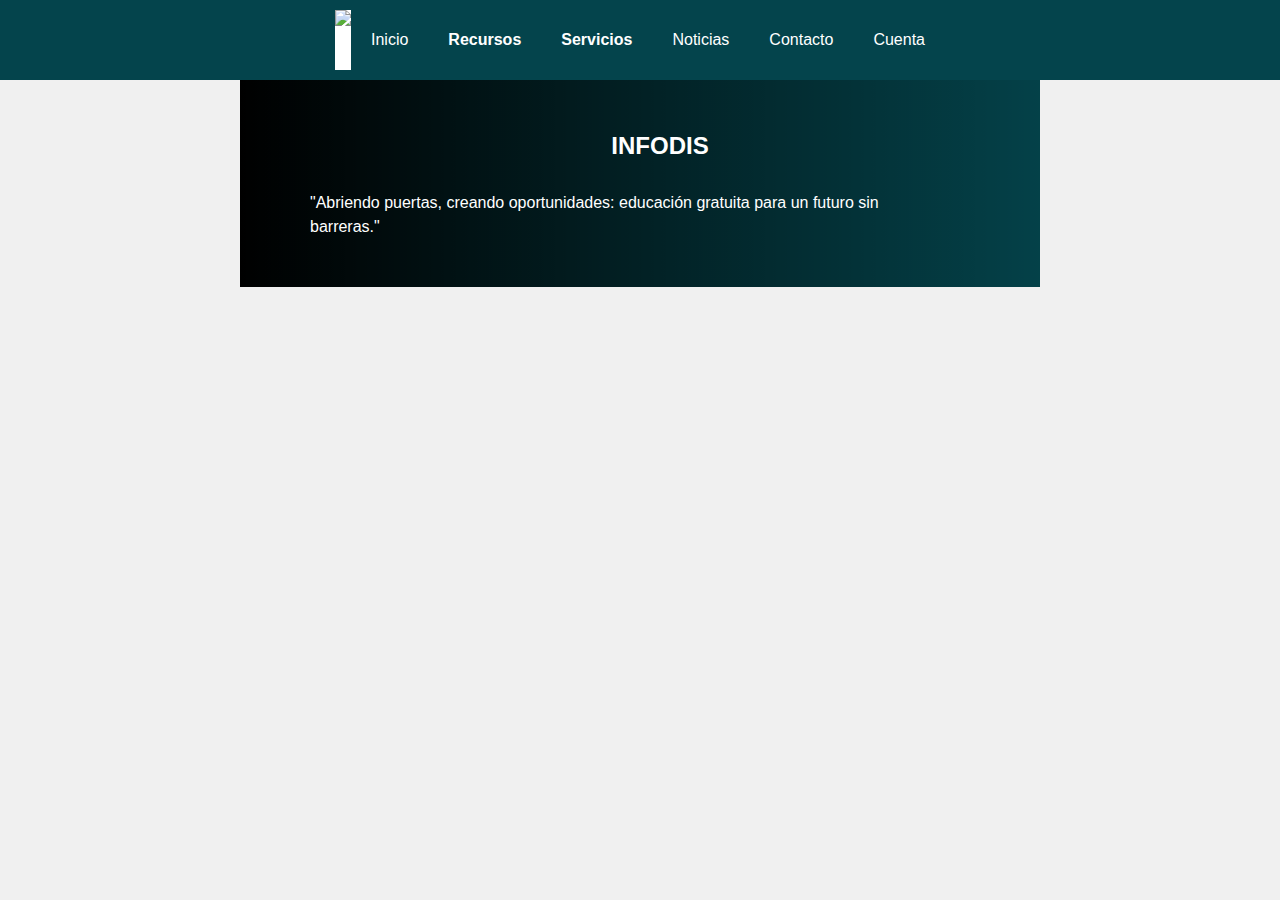
==== index.html @ 64f4ade4 "avance del inicio 1" ====
<!DOCTYPE html>
<html lang="en">
<head>
  <meta charset="UTF-8">
  <meta name="viewport" content="width=device-width, initial-scale=1.0">
  <title>INFODIS</title>
  <link rel="stylesheet" href="assets/css/styles.css">
</head>
<body>
  <header class="navegador">
    <div class="nav-bar">
        <nav>
            <ul>
              <img src="https://infodisperu.com/images/logo.png?dbb595780e34a8126e96a0bd58fa941d" class="logo-infodis">
              <li>Inicio</li>
              <li>
                <a href="#">Recursos</a>
                <ul> 
                  <li><a href="#">Instituciones</a></li>
                  <li><a href="#">Blog</a></li>
                  <li><a href="#">Agenda</a></li>
                </ul>
              </li>
              <li>
                <a href="#">Servicios</a>
                <ul> 
                  <li><a href="#">Espacios adaptados</a></li>
                  <li><a href="#">Capacitaciones</a></li>
                  <li><a href="#">Denuncias y quejas</a></li>
                </ul>
              </li>
              <li>Noticias</li>
              <li>Contacto</li>
              <li>Cuenta</li>
            </ul>
        </nav>
      </div> 
  </header>

  <main>
      <div class="carrusel">
        <div class="slides">
          <div class="slide" id="inicio-infodis">
              <h2>INFODIS</h2>
              <p>"Abriendo puertas, creando oportunidades: educación gratuita para un futuro sin barreras."</p> 
          </div>

          <div class="slide" id="instituciones">
            <h2>Instituciones</h2>
            <p>Descubre una red de instituciones que apoyan a las personas con discapacidad en áreas como salud, educación y más.</p>
          </div>
          <div class="slide" id="servicios">
            <h2>SERVICIOS PCD</h2>
            <p>"Infodis Perú facilita el acceso a servicios, capacitaciones y recursos para personas con discapacidad.
            ¡Explora nuestra plataforma y encuentra información actualizada sobre accesibilidad y oportunidades!"</p>
          </div>
        </div>
      </div>
  </main>
  
</body>
</html>
---- assets/css/styles.css ----
body {
    font-family: Arial, sans-serif;
    margin: 0;
    padding: 0;
    background-color: #f0f0f0;
  }
  
  /*navbar */
  header.navegador {
    background-color: #04444c;
    padding: 10px 0;
    position: sticky;
    top: 0;
    z-index: 100;
  }

  .logo-infodis{
    background-color: white;
    position: relative;
    height: 60px;
    width: auto;
  }
  
  .nav-bar nav ul {
    display: flex;
    justify-content: space-around;
    align-items: center;
    list-style-type: none;
    margin: 0;
    padding: 0;
  }
  
  .nav-bar nav ul li {
    position: relative;
    padding: 10px 20px;
    color: #fff;
  }
  
  .nav-bar nav ul li a {
    color: #fff;
    text-decoration: none;
    font-size: 16px;
  }
  
  .nav-bar nav ul li:hover {
    background-color: #03656a;
  }
  
  .nav-bar nav ul li > a {
    font-weight: bold;
  }
  
  /* Submenú */
  .nav-bar nav ul li ul {
    display: none;
    position: absolute;
    background-color: #03656a;
    list-style-type: none;
    padding: 0;
    margin-top: 5px;
    min-width: 150px;
  }
  
  .nav-bar nav ul li:hover > ul {
    display: block;
  }
  
  .nav-bar nav ul li ul li {
    padding: 10px;
  }
  
  .nav-bar nav ul li ul li a {
    color: #fff;
  }
  
  .nav-bar nav ul li ul li a:hover {
    background-color: #02504b;
  }
  
  /* Estilos del contenedor */
  .nav-bar {
    display: flex;
    justify-content: center;
    align-items: center;
  }
  
  nav ul {
    display: flex;
  }
  
  /*carrusel*/
.carrusel {
    width: 100%;
    max-width: 800px;
    margin: auto;
    overflow: hidden;
    background-color: #f0f0f0;
  }
  
  /* elementos del carrusel*/
  .slides {
    display: flex;
    animation: deslizar 60s infinite;
  }
  
  .slide {
    min-width: 100%;
    padding: 20px;
    text-align: rig;
    background-color: #04444c;
    color: white;
    display: flex;
    flex-direction: column;
    justify-content: center;
    align-items: center;
  }
  
  .slide h2 {
    font-size: 24px;
    margin-bottom: 15px;
  }
  
  .slide p {
    font-size: 16px;
    line-height: 1.5;
    padding-left: 50px;
    padding-right: 150px;
    max-width: 600px;
  }

  /*fondo para cada uno :carrusel*/
    #inicio-infodis {
    background-image: linear-gradient(to right, rgba(0, 0, 0, 1), rgba(0, 0, 0, 0)), 
                      url(https://infodisperu.com/images/slider_1.jpg?a4c3a74c79c4ed5aa3593ad24aa70fb9);
  }
  
  #instituciones {
    background-image: linear-gradient(to right, rgba(0, 0, 0, 1), rgba(0, 0, 0, 0)), 
                      url(https://infodisperu.com/images/banner_1.jpg?8afd129437a5f4d5115a5b5d2777467b);
  }
  
  #servicios {
    background-image: linear-gradient(to right, rgba(0, 0, 0, 1), rgba(0, 0, 0, 0)), 
                      url(https://infodisperu.com/images/banner_3.jpg?f83cfa6bdb6ed37bec64e4f69f314165);
  }
  

  /* Animación para deslizar los contenedores*/
  @keyframes deslizar {
    0% {
      transform: translateX(0);
    }
    33.33% {
      transform: translateX(-100%);
    }
    66.66% {
      transform: translateX(-200%);
    }
    100% {
      transform: translateX(0);
    }
  }
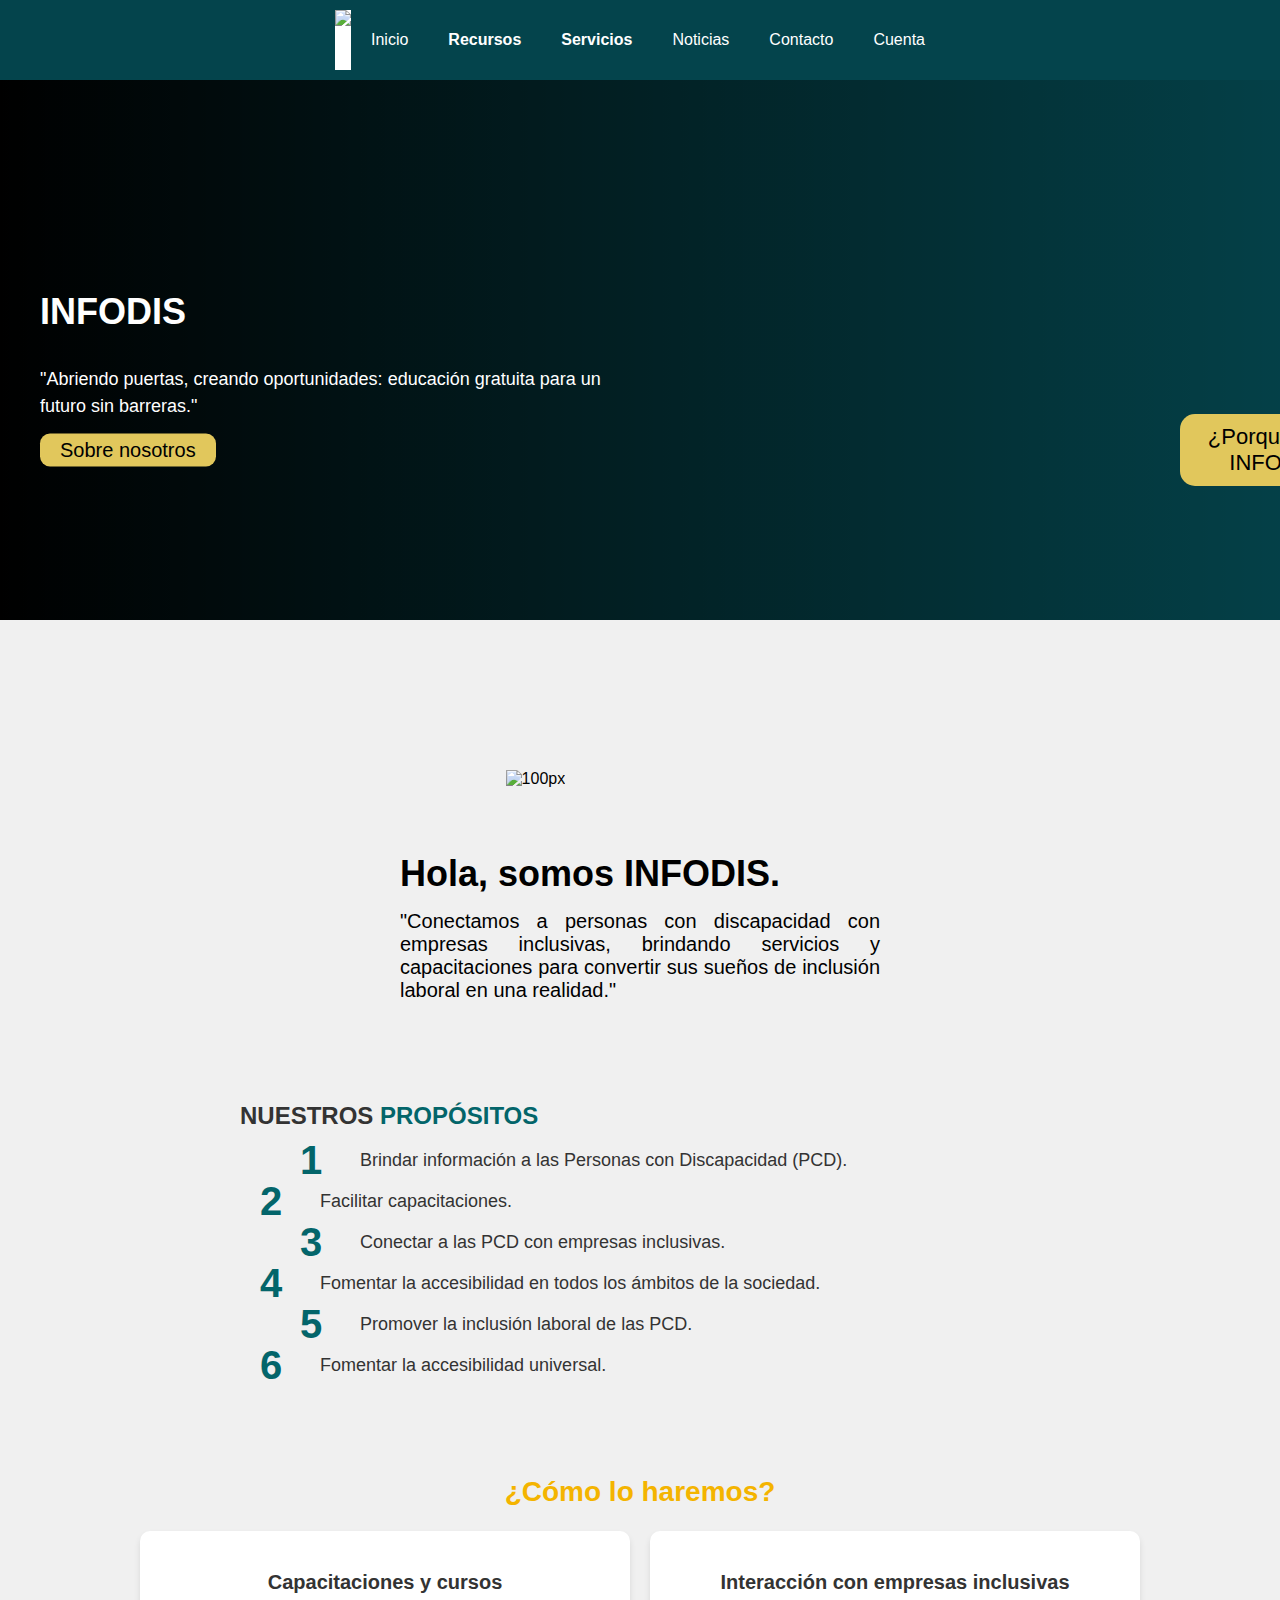
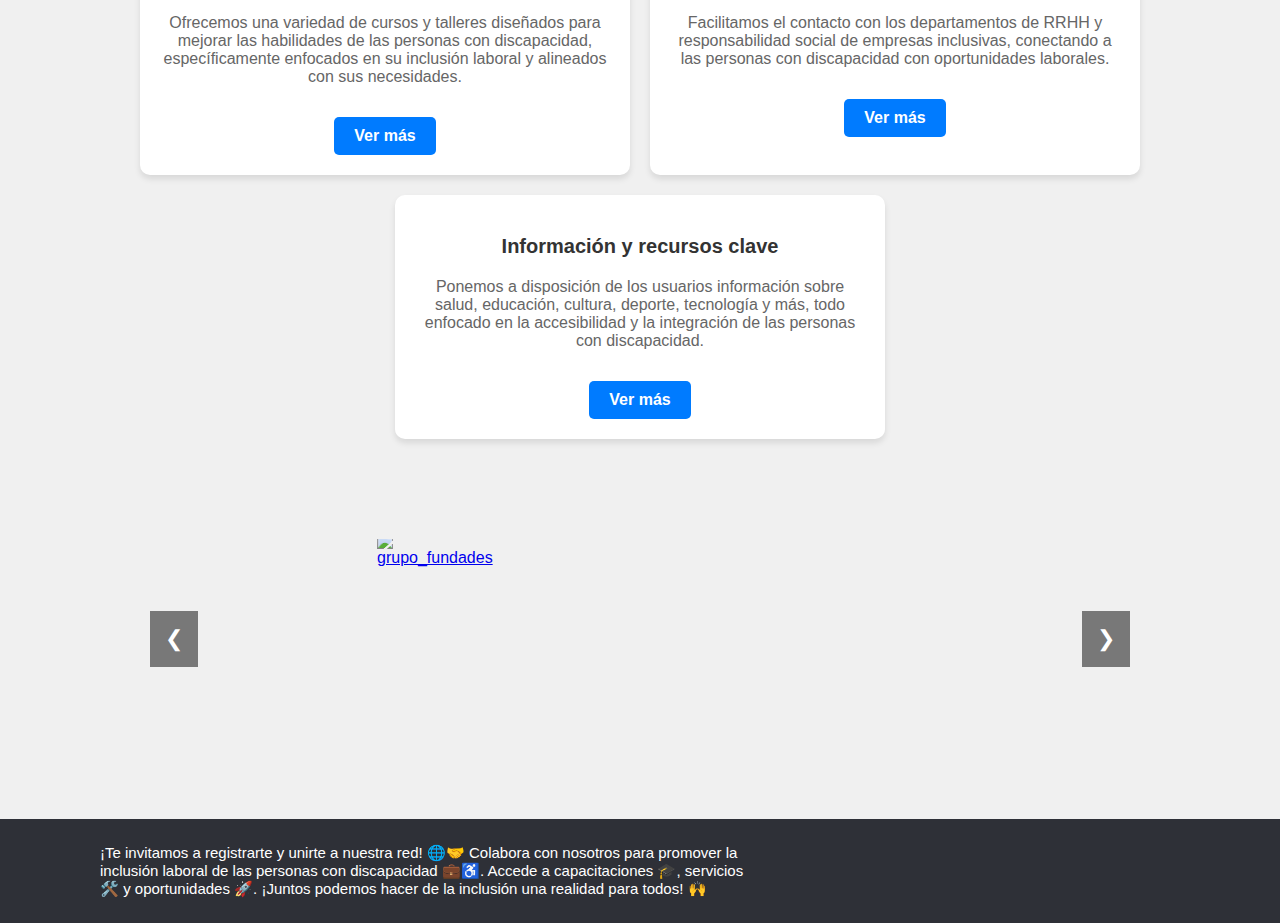
==== commit ed852671: "inicio2" ====
--- a/index.html
+++ b/index.html
@@ -38,25 +38,116 @@
   </header>
 
   <main>
-      <div class="carrusel">
+      <div class="carrusel-banner">
         <div class="slides">
           <div class="slide" id="inicio-infodis">
-              <h2>INFODIS</h2>
+              <h2 class="tittle-banner">INFODIS</h2>
               <p>"Abriendo puertas, creando oportunidades: educación gratuita para un futuro sin barreras."</p> 
+              <button class="btn-carrusel">Sobre nosotros</button>
           </div>
 
           <div class="slide" id="instituciones">
-            <h2>Instituciones</h2>
+            <h2 class="tittle-banner">Instituciones</h2>
             <p>Descubre una red de instituciones que apoyan a las personas con discapacidad en áreas como salud, educación y más.</p>
+            <button class="btn-carrusel">Recursos</button>
           </div>
           <div class="slide" id="servicios">
-            <h2>SERVICIOS PCD</h2>
+            <h2 class="tittle-banner">SERVICIOS PCD</h2>
             <p>"Infodis Perú facilita el acceso a servicios, capacitaciones y recursos para personas con discapacidad.
             ¡Explora nuestra plataforma y encuentra información actualizada sobre accesibilidad y oportunidades!"</p>
+            <button class="btn-carrusel">Servicios</button>
+          </div>
+          <div class="slide" id="servicios">
+            <h2 class="tittle-banner">Noticias</h2>
+            <p>"Encuentra noticias sobre discapacidad e inclusión, y descubre oportunidades laborales en empresas inclusivas. 💼🤝"</p>
+            <button class="btn-carrusel">Noticias</button>
           </div>
         </div>
       </div>
+
+      <div>
+        <img src="https://infodisperu.com/images/logo.png?dbb595780e34a8126e96a0bd58fa941d" alt="100px" class="logo-infodis-bvd">
+        <h2 class="tittle-bvd"><strong>Hola, somos INFODIS.</strong></h2>
+        <p class="txt-bvd"> "Conectamos a personas con discapacidad con empresas inclusivas, brindando servicios y capacitaciones para convertir sus sueños de inclusión laboral en una realidad."</p>
+      </div>
+
+      <div class="container-obj">
+        <h2><strong>NUESTROS</strong> <span style="color:#03656a; font-weight:bold;">PROPÓSITOS</span></h2>
+        <div class="objective">
+            <div class="number">1</div>
+            <div class="text">Brindar información a las Personas con Discapacidad (PCD).</div>
+        </div>
+        <div class="objective">
+            <div class="number">2</div>
+            <div class="text">Facilitar capacitaciones.</div>
+        </div>
+        <div class="objective">
+            <div class="number">3</div>
+            <div class="text">Conectar a las PCD con empresas inclusivas.</div>
+        </div>
+        <div class="objective">
+            <div class="number">4</div>
+            <div class="text">Fomentar la accesibilidad en todos los ámbitos de la sociedad.</div>
+        </div>
+        <div class="objective">
+            <div class="number">5</div>
+            <div class="text">Promover la inclusión laboral de las PCD.</div>
+        </div>
+        <div class="objective">
+            <div class="number">6</div>
+            <div class="text">Fomentar la accesibilidad universal.</div>
+        </div>
+    </div>
+
+    <div class="container-clh">
+      <h2>¿Cómo lo haremos?</h2>
+      <div class="grid">
+          <div class="card">
+              <h3>Capacitaciones y cursos</h3>
+              <p>Ofrecemos una variedad de cursos y talleres diseñados para mejorar las habilidades de las personas con discapacidad, específicamente enfocados en su inclusión laboral y alineados con sus necesidades.</p>
+              <a href="#" class="btn">Ver más</a>
+          </div>
+          <div class="card">
+              <h3>Interacción con empresas inclusivas</h3>
+              <p>Facilitamos el contacto con los departamentos de RRHH y responsabilidad social de empresas inclusivas, conectando a las personas con discapacidad con oportunidades laborales.</p>
+              <a href="#" class="btn">Ver más</a>
+          </div>
+          <div class="card">
+              <h3>Información y recursos clave</h3>
+              <p>Ponemos a disposición de los usuarios información sobre salud, educación, cultura, deporte, tecnología y más, todo enfocado en la accesibilidad y la integración de las personas con discapacidad.</p>
+              <a href="#" class="btn">Ver más</a>
+          </div>
+      </div>
+  </div> 
+
+  <div class="carrusel-container">
+    <div class="carrusel-colab">
+      <a href="https://fundades.org/"><img src="https://fundades.org/wp-content/uploads/2020/09/logo-Fundades-web-2020.png" alt="grupo_fundades"></a>
+      <a href=""><img src="assets/recursos/image-removebg-preview.png" alt="OMAPED"></a>
+    </div>
+    
+    <button class="prev" onclick="moveSlide(-1)">&#10094;</button>
+    <button class="next" onclick="moveSlide(1)">&#10095;</button>
+  
+    <div class="dots-container">
+      <span class="dot active" onclick="currentSlide(0)"></span>
+      <span class="dot" onclick="currentSlide(1)"></span>
+    </div>
+  </div>
+  
   </main>
   
+  <footer>
+    <div class="invt-f">    
+      <p class="txt-f">¡Te invitamos a registrarte y unirte a nuestra red! 🌐🤝 Colabora con nosotros para promover la inclusión laboral de las personas con discapacidad 💼♿️. Accede a capacitaciones 🎓, servicios 🛠️ y oportunidades 🚀. ¡Juntos podemos hacer de la inclusión una realidad para todos! 🙌</p>
+
+    <div class="btn-footer">
+      <button class="btn-f"><a href="#">Registrarme</a></button>
+      <button class="btn-f"><a href="#">¿Porque elegir INFODIS?</a></button>
+    </div>
+  </div>
+
+  </footer>
+  <script src="assets/js/script.js"></script>
 </body>
 </html>--- a/assets/css/styles.css
+++ b/assets/css/styles.css
@@ -1,163 +1,394 @@
 body {
-    font-family: Arial, sans-serif;
-    margin: 0;
-    padding: 0;
-    background-color: #f0f0f0;
+  font-family: Arial, sans-serif;
+  margin: 0;
+  padding: 0;
+  background-color: #f0f0f0;
+}
+
+/*navbar */
+header.navegador {
+  background-color: #04444c;
+  padding: 10px 0;
+  position: sticky;
+  top: 0;
+  z-index: 100;
+}
+
+.logo-infodis{
+  background-color: white;
+  position: relative;
+  height: 60px;
+  width: auto;
+}
+
+.nav-bar nav ul {
+  display: flex;
+  justify-content: space-around;
+  align-items: center;
+  list-style-type: none;
+  margin: 0;
+  padding: 0;
+}
+
+.nav-bar nav ul li {
+  position: relative;
+  padding: 10px 20px;
+  color: #fff;
+}
+
+.nav-bar nav ul li a {
+  color: #fff;
+  text-decoration: none;
+  font-size: 16px;
+}
+
+.nav-bar nav ul li:hover {
+  background-color: #03656a;
+}
+
+.nav-bar nav ul li > a {
+  font-weight: bold;
+}
+
+/* Submenú */
+.nav-bar nav ul li ul {
+  display: none;
+  position: absolute;
+  background-color: #03656a;
+  list-style-type: none;
+  padding: 0;
+  margin-top: 5px;
+  min-width: 150px;
+}
+
+.nav-bar nav ul li:hover > ul {
+  display: block;
+}
+
+.nav-bar nav ul li ul li {
+  padding: 10px;
+}
+
+.nav-bar nav ul li ul li a {
+  color: #fff;
+}
+
+.nav-bar nav ul li ul li a:hover {
+  background-color: #02504b;
+}
+
+/* Estilos del contenedor */
+.nav-bar {
+  display: flex;
+  justify-content: center;
+  align-items: center;
+}
+
+nav ul {
+  display: flex;
+}
+
+/*carrusel*/
+.carrusel {
+  width: 100%;
+  height: 500px;
+  overflow: hidden;
+  background-color: #f0f0f0;
+}
+
+/* carrusel */
+.slides {
+  display: flex;
+  animation: deslizar 60s infinite;
+}
+
+.slide {
+  min-width: 100%;
+  height: 500px; 
+  padding: 20px;
+  text-align: left; 
+  background-color: #04444c;
+  color: white;
+  display: flex;
+  flex-direction: column;
+  justify-content: center;
+  align-items: flex-start; 
+  background-size: cover; 
+  background-position: center; 
+  padding-left: 40px; 
+  padding-right: 40px; 
+}
+
+/* Títulos y párrafos */
+.slide h2 {
+  font-size: 36px;
+  margin-bottom: 15px;
+}
+
+.slide p {
+  font-size: 18px; 
+  line-height: 1.5;
+  max-width: 600px; 
+}
+
+.tittle-banner{
+  color: white;
+}
+/* Fondo para cada uno :carrusel */
+#inicio-infodis {
+  background-image: linear-gradient(to right, rgba(0, 0, 0, 1), rgba(0, 0, 0, 0)), 
+                    url(https://infodisperu.com/images/slider_1.jpg?a4c3a74c79c4ed5aa3593ad24aa70fb9);
+}
+
+#instituciones {
+  background-image: linear-gradient(to right, rgba(0, 0, 0, 1), rgba(0, 0, 0, 0)), 
+                    url(https://infodisperu.com/images/banner_1.jpg?8afd129437a5f4d5115a5b5d2777467b);
+}
+
+#servicios {
+  background-image: linear-gradient(to right, rgba(0, 0, 0, 1), rgba(0, 0, 0, 0)), 
+                    url(https://infodisperu.com/images/banner_3.jpg?f83cfa6bdb6ed37bec64e4f69f314165);
+}
+
+/* Animación*/
+@keyframes deslizar {
+  0% {
+      transform: translateX(0);
   }
-  
-  /*navbar */
-  header.navegador {
-    background-color: #04444c;
-    padding: 10px 0;
-    position: sticky;
-    top: 0;
-    z-index: 100;
+  33.33% {
+      transform: translateX(-100%);
   }
-
-  .logo-infodis{
-    background-color: white;
-    position: relative;
-    height: 60px;
-    width: auto;
+  66.66% {
+      transform: translateX(-200%);
   }
-  
-  .nav-bar nav ul {
-    display: flex;
-    justify-content: space-around;
-    align-items: center;
-    list-style-type: none;
-    margin: 0;
-    padding: 0;
+  100% {
+      transform: translateX(0);
   }
-  
-  .nav-bar nav ul li {
-    position: relative;
-    padding: 10px 20px;
-    color: #fff;
-  }
-  
-  .nav-bar nav ul li a {
-    color: #fff;
-    text-decoration: none;
-    font-size: 16px;
-  }
-  
-  .nav-bar nav ul li:hover {
-    background-color: #03656a;
-  }
-  
-  .nav-bar nav ul li > a {
-    font-weight: bold;
-  }
-  
-  /* Submenú */
-  .nav-bar nav ul li ul {
-    display: none;
-    position: absolute;
-    background-color: #03656a;
-    list-style-type: none;
-    padding: 0;
-    margin-top: 5px;
-    min-width: 150px;
-  }
-  
-  .nav-bar nav ul li:hover > ul {
-    display: block;
-  }
-  
-  .nav-bar nav ul li ul li {
-    padding: 10px;
-  }
-  
-  .nav-bar nav ul li ul li a {
-    color: #fff;
-  }
-  
-  .nav-bar nav ul li ul li a:hover {
-    background-color: #02504b;
-  }
-  
-  /* Estilos del contenedor */
-  .nav-bar {
-    display: flex;
-    justify-content: center;
-    align-items: center;
-  }
-  
-  nav ul {
-    display: flex;
-  }
-  
-  /*carrusel*/
-.carrusel {
-    width: 100%;
-    max-width: 800px;
-    margin: auto;
-    overflow: hidden;
-    background-color: #f0f0f0;
-  }
-  
-  /* elementos del carrusel*/
-  .slides {
-    display: flex;
-    animation: deslizar 60s infinite;
-  }
-  
-  .slide {
-    min-width: 100%;
-    padding: 20px;
-    text-align: rig;
-    background-color: #04444c;
-    color: white;
-    display: flex;
-    flex-direction: column;
-    justify-content: center;
-    align-items: center;
-  }
-  
-  .slide h2 {
-    font-size: 24px;
-    margin-bottom: 15px;
-  }
-  
-  .slide p {
-    font-size: 16px;
-    line-height: 1.5;
-    padding-left: 50px;
-    padding-right: 150px;
-    max-width: 600px;
-  }
-
-  /*fondo para cada uno :carrusel*/
-    #inicio-infodis {
-    background-image: linear-gradient(to right, rgba(0, 0, 0, 1), rgba(0, 0, 0, 0)), 
-                      url(https://infodisperu.com/images/slider_1.jpg?a4c3a74c79c4ed5aa3593ad24aa70fb9);
-  }
-  
-  #instituciones {
-    background-image: linear-gradient(to right, rgba(0, 0, 0, 1), rgba(0, 0, 0, 0)), 
-                      url(https://infodisperu.com/images/banner_1.jpg?8afd129437a5f4d5115a5b5d2777467b);
-  }
-  
-  #servicios {
-    background-image: linear-gradient(to right, rgba(0, 0, 0, 1), rgba(0, 0, 0, 0)), 
-                      url(https://infodisperu.com/images/banner_3.jpg?f83cfa6bdb6ed37bec64e4f69f314165);
-  }
-  
-
-  /* Animación para deslizar los contenedores*/
-  @keyframes deslizar {
-    0% {
-      transform: translateX(0);
-    }
-    33.33% {
-      transform: translateX(-100%);
-    }
-    66.66% {
-      transform: translateX(-200%);
-    }
-    100% {
-      transform: translateX(0);
-    }
-  }
-  +}
+
+
+/*botones*/
+.btn-carrusel{
+  color: black;
+  background-color: #e1c75c;
+  border-color: #e1c75c;
+  border-radius: 10px;
+  padding: 5px 20px;
+  font-size: 20px;
+}
+
+/*bienvenida*/
+.logo-infodis-bvd{
+  margin-top: 150px;
+  margin-bottom: 50px;
+  margin-left: 39.5%;
+  height: 55px;
+}
+
+.tittle-bvd{
+  font-size: 36px;
+  margin: 15px 400px;
+  text-align: justify;
+  color: black;
+}
+.txt-bvd{
+  font-size: 20px;
+  margin: 15px 400px;
+  text-align: center;
+  text-align: justify;
+}
+
+/*objetivos*/
+.container-obj h2 {
+  color: #333;
+  font-size: 24px;
+}
+.container-obj {
+  max-width: 800px;
+  margin: auto;
+  margin-top: 100px;
+}
+.objective {
+  display: flex;
+  align-items: center;
+  margin-bottom: 20px;
+  position: relative;
+}
+.number {
+  font-size: 40px;
+  font-weight: bold;
+  color: #03656a;
+  position: absolute;
+  left: 0;
+}
+.text {
+  font-size: 18px;
+  color: #333;
+  margin-left: 60px;
+}
+.objective:nth-child(odd) {
+  margin-left: 20px;
+}
+.objective:nth-child(even) {
+  margin-left: 60px;
+}
+
+/*¿como lo haremos?*/
+h2 {
+  color: #f4b400;
+  font-size: 28px;
+  font-weight: bold;
+}
+.container-clh {
+  max-width: 1000px;
+  margin: auto;
+  margin-top: 100px;
+  text-align: center;
+}
+.grid {
+  display: flex;
+  justify-content: center;
+  gap: 20px;
+  flex-wrap: wrap;
+  margin-top: 20px;
+}
+.card {
+  background-color: white;
+  padding: 20px;
+  border-radius: 10px;
+  box-shadow: 0 4px 6px rgba(0, 0, 0, 0.1);
+  width: 45%;
+  min-width: 300px;
+  text-align: center;
+}
+.card h3 {
+  font-size: 20px;
+  font-weight: bold;
+  color: #333;
+}
+.card p {
+  font-size: 16px;
+  color: #666;
+}
+.btn {
+  display: inline-block;
+  margin-top: 15px;
+  padding: 10px 20px;
+  background-color: #007bff;
+  color: white;
+  text-decoration: none;
+  border-radius: 5px;
+  font-size: 16px;
+  font-weight: bold;
+}
+
+/*colaboradores*/
+.carrusel-container {
+  position: relative;
+  width: 1000px;
+  height: 200px;
+  margin: auto;
+  overflow: hidden;
+  display: flex;
+  align-items: center;
+  justify-content: center;
+  margin-top: 100px;
+}
+
+.carrusel-colab {
+  display: flex;
+  transition: transform 0.5s ease-in-out;
+  width: 200%;
+  padding: 10px;
+}
+
+.slide-colab {
+  display: flex;
+  justify-content: center;
+  align-items: center;
+  width: 100%;
+  flex: 0 0 100%;
+}
+
+.carrusel-colab img {
+  width: 500px; 
+  height: auto;
+  padding: 80px 750px;
+  margin-top: 50px;
+}
+
+button {
+  position: absolute;
+  top: 50%;
+  transform: translateY(-50%);
+  background-color: rgba(0, 0, 0, 0.5);
+  color: white;
+  border: none;
+  cursor: pointer;
+  padding: 15px;
+  font-size: 22px;
+}
+
+.prev { left: 10px; }
+.next { right: 10px; }
+
+.dots-container {
+  text-align: center;
+  margin-top: 15px;
+}
+
+.dot {
+  height: 14px;
+  width: 14px;
+  margin: 0 6px;
+  background-color: #bbb;
+  border-radius: 50%;
+  display: inline-block;
+  cursor: pointer;
+}
+
+.dot.active {
+  background-color: #717171;
+}
+
+
+/*footer*/
+.invt-f {
+  background-color: #2e3037;
+  color: white;
+  padding: 25px 100px;
+  font-size: 15px;
+  text-align: left;
+  margin-top: 80px;
+  display: flex;
+  justify-content: space-between;
+  align-items: center;
+}
+
+.txt-f {
+  margin: 0;
+  max-width: 60%;
+}
+
+.btn-footer {
+  display: flex;
+  gap: 10px;
+  margin-top: auto;
+}
+
+.btn-footer button {
+  width: 200px; 
+}
+
+.btn-footer button a {
+  text-decoration: none;
+  color: black;
+}
+
+.btn-f {
+  background-color: #e1c75c;
+  border-radius: 15px;
+  padding: 10px;
+  width: 100%;
+  text-align: center;
+}
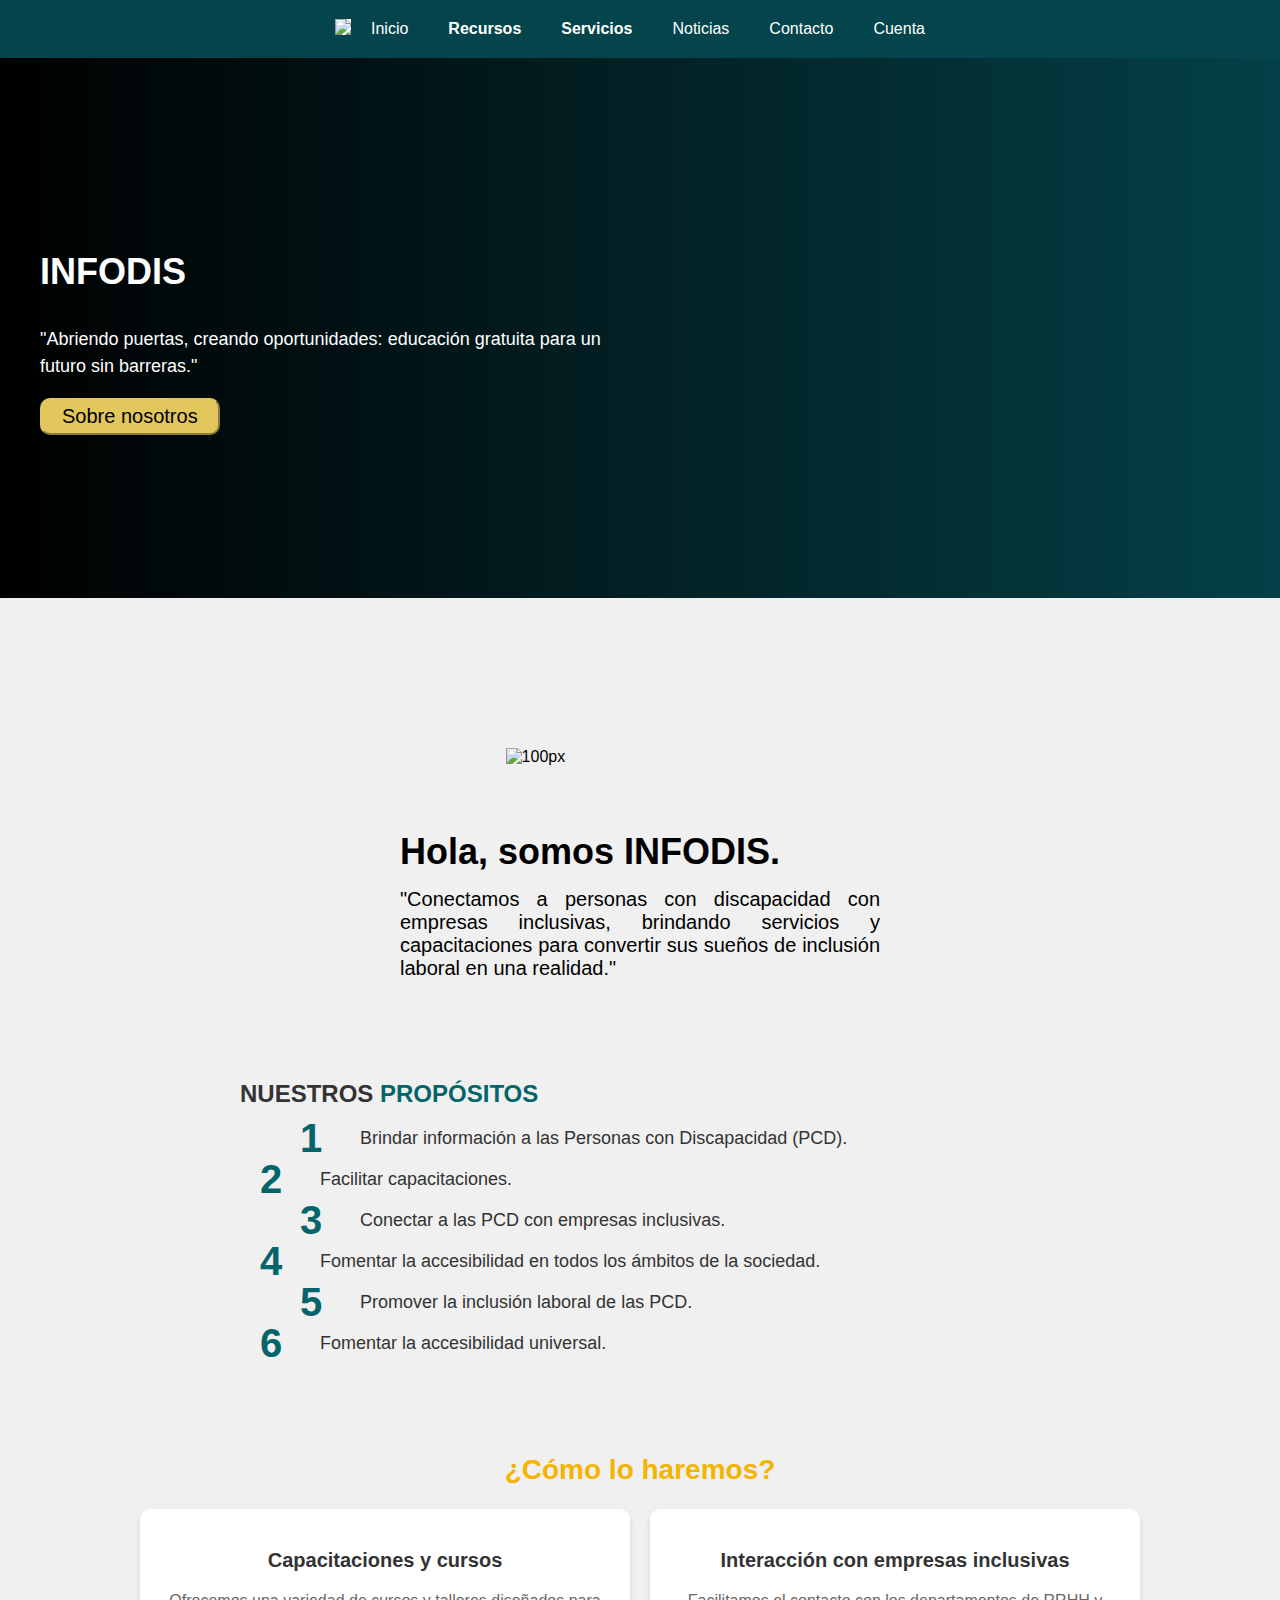
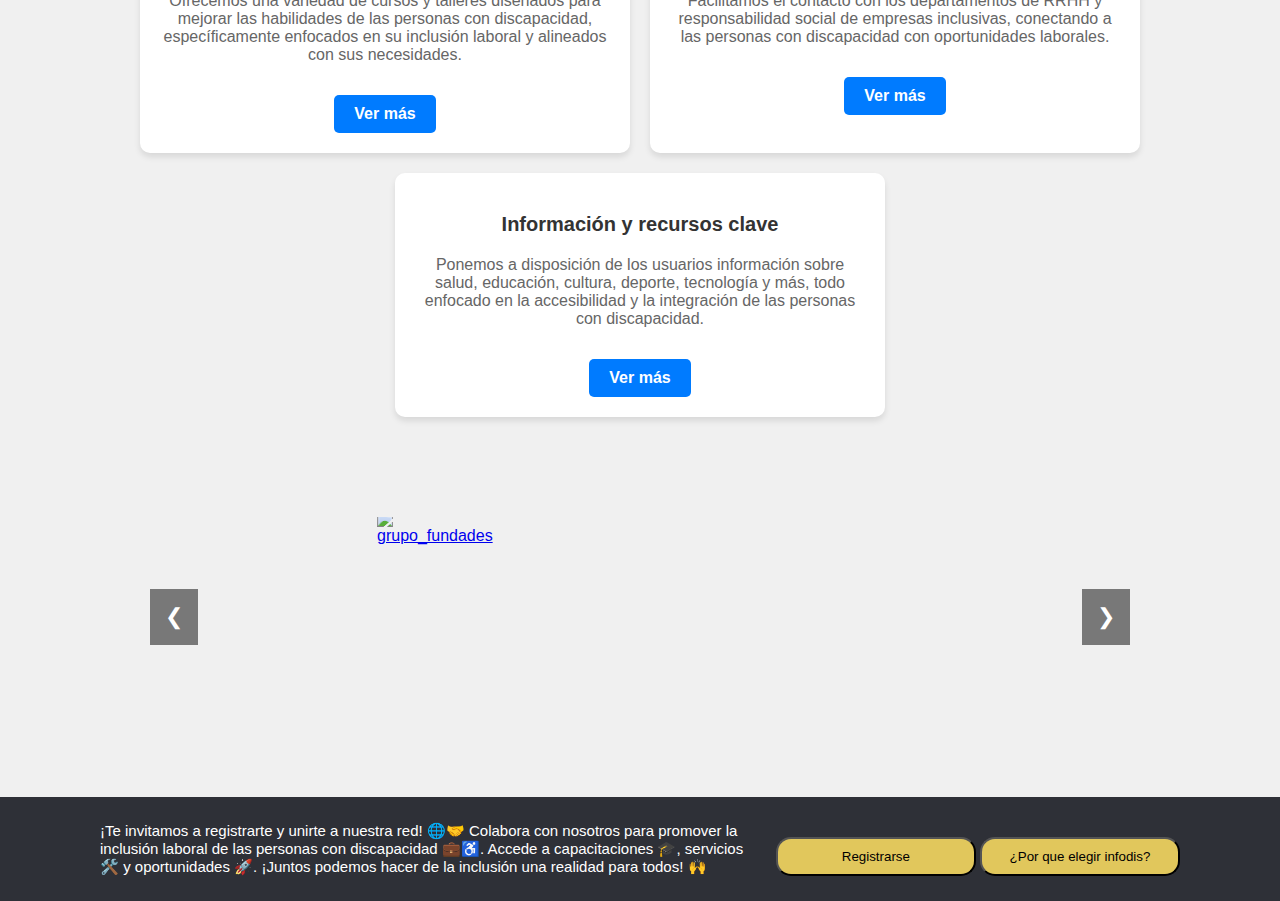
==== commit e920bf1b: "agregando OMAPED e info de register" ====
--- a/index.html
+++ b/index.html
@@ -11,7 +11,7 @@
     <div class="nav-bar">
         <nav>
             <ul>
-              <img src="https://infodisperu.com/images/logo.png?dbb595780e34a8126e96a0bd58fa941d" class="logo-infodis">
+              <a href="index.html"><img src="https://infodisperu.com/images/logo.png?dbb595780e34a8126e96a0bd58fa941d" class="logo-infodis"></a>
               <li>Inicio</li>
               <li>
                 <a href="#">Recursos</a>
@@ -118,16 +118,16 @@
               <a href="#" class="btn">Ver más</a>
           </div>
       </div>
-  </div> 
+    </div> 
 
   <div class="carrusel-container">
     <div class="carrusel-colab">
       <a href="https://fundades.org/"><img src="https://fundades.org/wp-content/uploads/2020/09/logo-Fundades-web-2020.png" alt="grupo_fundades"></a>
-      <a href=""><img src="assets/recursos/image-removebg-preview.png" alt="OMAPED"></a>
+      <a href="assets/OMAPED.html"><img src="assets/recursos/image-removebg-preview.png" alt="OMAPED"></a>
     </div>
     
-    <button class="prev" onclick="moveSlide(-1)">&#10094;</button>
-    <button class="next" onclick="moveSlide(1)">&#10095;</button>
+    <button id="btn-car" class="prev" onclick="moveSlide(-1)">&#10094;</button>
+    <button id="btn-car" class="next" onclick="moveSlide(1)">&#10095;</button>
   
     <div class="dots-container">
       <span class="dot active" onclick="currentSlide(0)"></span>
@@ -140,13 +140,11 @@
   <footer>
     <div class="invt-f">    
       <p class="txt-f">¡Te invitamos a registrarte y unirte a nuestra red! 🌐🤝 Colabora con nosotros para promover la inclusión laboral de las personas con discapacidad 💼♿️. Accede a capacitaciones 🎓, servicios 🛠️ y oportunidades 🚀. ¡Juntos podemos hacer de la inclusión una realidad para todos! 🙌</p>
-
-    <div class="btn-footer">
-      <button class="btn-f"><a href="#">Registrarme</a></button>
-      <button class="btn-f"><a href="#">¿Porque elegir INFODIS?</a></button>
-    </div>
+      <div class="btn-footer">
+        <a href=""><button class="btn-f">Registrarse</button></a>
+        <a href="assets/convencer.html"><button class="btn-f">¿Por que elegir infodis?</button></a>
+      </div>
   </div>
-
   </footer>
   <script src="assets/js/script.js"></script>
 </body>
--- a/assets/css/styles.css
+++ b/assets/css/styles.css
@@ -96,7 +96,6 @@
   background-color: #f0f0f0;
 }
 
-/* carrusel */
 .slides {
   display: flex;
   animation: deslizar 60s infinite;
@@ -317,7 +316,7 @@
   margin-top: 50px;
 }
 
-button {
+#btn-car {
   position: absolute;
   top: 50%;
   transform: translateY(-50%);
@@ -371,7 +370,7 @@
 }
 
 .btn-footer {
-  display: flex;
+  display: inline-block;
   gap: 10px;
   margin-top: auto;
 }
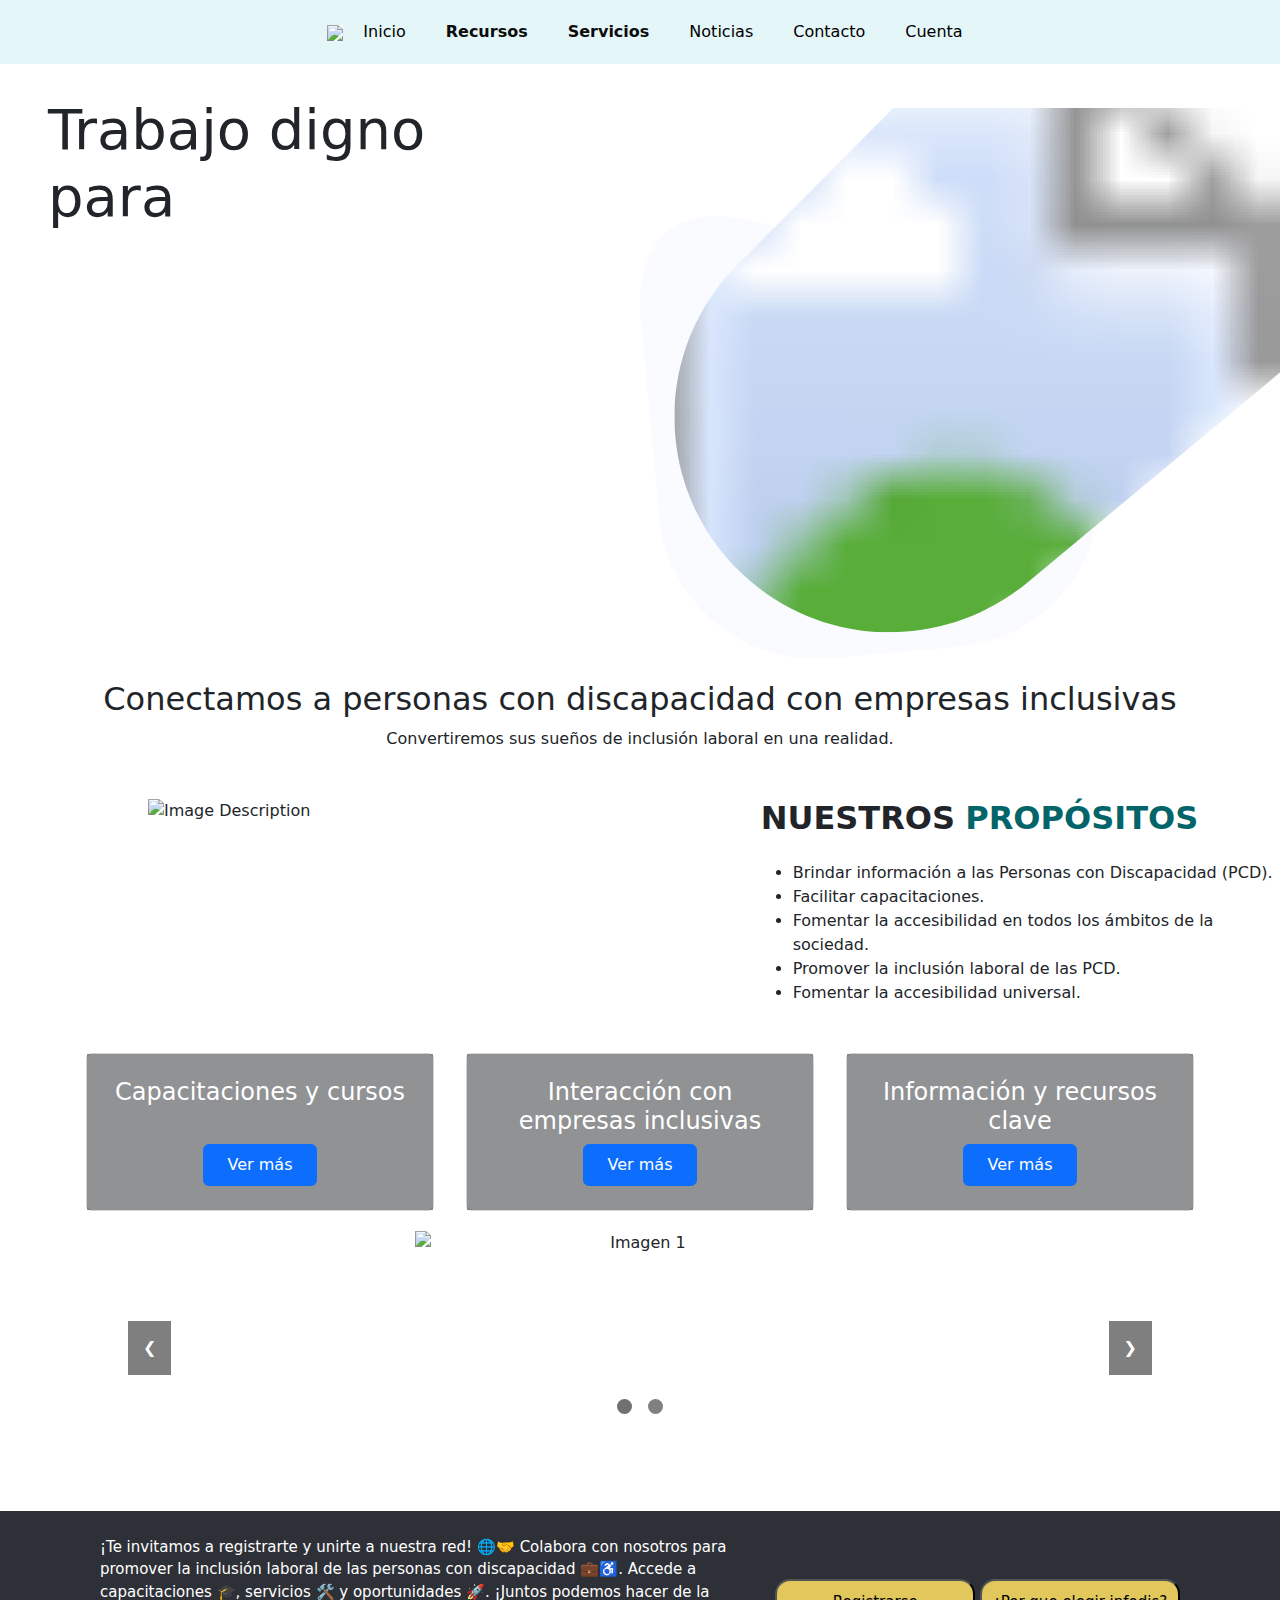
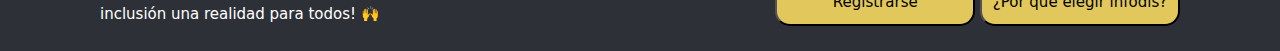
==== commit 747d5d3b: "inicio 3" ====
--- a/index.html
+++ b/index.html
@@ -5,6 +5,7 @@
   <meta name="viewport" content="width=device-width, initial-scale=1.0">
   <title>INFODIS</title>
   <link rel="stylesheet" href="assets/css/styles.css">
+  <link href="https://cdn.jsdelivr.net/npm/bootstrap@5.3.3/dist/css/bootstrap.min.css" rel="stylesheet" integrity="sha384-QWTKZyjpPEjISv5WaRU9OFeRpok6YctnYmDr5pNlyT2bRjXh0JMhjY6hW+ALEwIH" crossorigin="anonymous">
 </head>
 <body>
   <header class="navegador">
@@ -38,100 +39,162 @@
   </header>
 
   <main>
-      <div class="carrusel-banner">
-        <div class="slides">
-          <div class="slide" id="inicio-infodis">
-              <h2 class="tittle-banner">INFODIS</h2>
-              <p>"Abriendo puertas, creando oportunidades: educación gratuita para un futuro sin barreras."</p> 
-              <button class="btn-carrusel">Sobre nosotros</button>
-          </div>
-
-          <div class="slide" id="instituciones">
-            <h2 class="tittle-banner">Instituciones</h2>
-            <p>Descubre una red de instituciones que apoyan a las personas con discapacidad en áreas como salud, educación y más.</p>
-            <button class="btn-carrusel">Recursos</button>
-          </div>
-          <div class="slide" id="servicios">
-            <h2 class="tittle-banner">SERVICIOS PCD</h2>
-            <p>"Infodis Perú facilita el acceso a servicios, capacitaciones y recursos para personas con discapacidad.
-            ¡Explora nuestra plataforma y encuentra información actualizada sobre accesibilidad y oportunidades!"</p>
-            <button class="btn-carrusel">Servicios</button>
-          </div>
-          <div class="slide" id="servicios">
-            <h2 class="tittle-banner">Noticias</h2>
-            <p>"Encuentra noticias sobre discapacidad e inclusión, y descubre oportunidades laborales en empresas inclusivas. 💼🤝"</p>
-            <button class="btn-carrusel">Noticias</button>
-          </div>
-        </div>
-      </div>
-
-      <div>
-        <img src="https://infodisperu.com/images/logo.png?dbb595780e34a8126e96a0bd58fa941d" alt="100px" class="logo-infodis-bvd">
-        <h2 class="tittle-bvd"><strong>Hola, somos INFODIS.</strong></h2>
-        <p class="txt-bvd"> "Conectamos a personas con discapacidad con empresas inclusivas, brindando servicios y capacitaciones para convertir sus sueños de inclusión laboral en una realidad."</p>
-      </div>
-
-      <div class="container-obj">
-        <h2><strong>NUESTROS</strong> <span style="color:#03656a; font-weight:bold;">PROPÓSITOS</span></h2>
-        <div class="objective">
-            <div class="number">1</div>
-            <div class="text">Brindar información a las Personas con Discapacidad (PCD).</div>
-        </div>
-        <div class="objective">
-            <div class="number">2</div>
-            <div class="text">Facilitar capacitaciones.</div>
-        </div>
-        <div class="objective">
-            <div class="number">3</div>
-            <div class="text">Conectar a las PCD con empresas inclusivas.</div>
-        </div>
-        <div class="objective">
-            <div class="number">4</div>
-            <div class="text">Fomentar la accesibilidad en todos los ámbitos de la sociedad.</div>
-        </div>
-        <div class="objective">
-            <div class="number">5</div>
-            <div class="text">Promover la inclusión laboral de las PCD.</div>
-        </div>
-        <div class="objective">
-            <div class="number">6</div>
-            <div class="text">Fomentar la accesibilidad universal.</div>
-        </div>
-    </div>
-
-    <div class="container-clh">
-      <h2>¿Cómo lo haremos?</h2>
-      <div class="grid">
-          <div class="card">
-              <h3>Capacitaciones y cursos</h3>
-              <p>Ofrecemos una variedad de cursos y talleres diseñados para mejorar las habilidades de las personas con discapacidad, específicamente enfocados en su inclusión laboral y alineados con sus necesidades.</p>
-              <a href="#" class="btn">Ver más</a>
-          </div>
-          <div class="card">
-              <h3>Interacción con empresas inclusivas</h3>
-              <p>Facilitamos el contacto con los departamentos de RRHH y responsabilidad social de empresas inclusivas, conectando a las personas con discapacidad con oportunidades laborales.</p>
-              <a href="#" class="btn">Ver más</a>
-          </div>
-          <div class="card">
-              <h3>Información y recursos clave</h3>
-              <p>Ponemos a disposición de los usuarios información sobre salud, educación, cultura, deporte, tecnología y más, todo enfocado en la accesibilidad y la integración de las personas con discapacidad.</p>
-              <a href="#" class="btn">Ver más</a>
-          </div>
-      </div>
-    </div> 
-
-  <div class="carrusel-container">
-    <div class="carrusel-colab">
-      <a href="https://fundades.org/"><img src="https://fundades.org/wp-content/uploads/2020/09/logo-Fundades-web-2020.png" alt="grupo_fundades"></a>
-      <a href="assets/OMAPED.html"><img src="assets/recursos/image-removebg-preview.png" alt="OMAPED"></a>
-    </div>
-    
-    <button id="btn-car" class="prev" onclick="moveSlide(-1)">&#10094;</button>
-    <button id="btn-car" class="next" onclick="moveSlide(1)">&#10095;</button>
-  
-    <div class="dots-container">
-      <span class="dot active" onclick="currentSlide(0)"></span>
-      <span class="dot" onclick="currentSlide(1)"></span>
+
+        <!-- Heading -->
+        <div class="w-100">
+          <div class="row">
+            <div class="col-lg-5">
+              <div class="mb-5">
+                <h1 class="display-4 mb-3 mt-5 pt-5 p-5">
+                  Trabajo digno para
+
+                  <span class="text-primary text-highlight-warning">
+                    <div class="typing" style="color:  #135f52;">Todos</div>
+                  </span>
+                </h1>
+              </div>
+            </div>
+            <!-- End Col -->
+          </div>
+          <!-- End Row -->
+        </div>
+        <!-- End Title & Description -->
+
+        <!-- SVG Shape -->
+        <div class="col-lg-7 col-xl-6 d-none d-lg-block position-absolute top-0 end-0 pe-0" style="margin-top: 6.75rem;">
+          <svg xmlns="http://www.w3.org/2000/svg" x="0px" y="0px" viewBox="0 0 1137.5 979.2">
+              <path fill="#F9FBFF" d="M565.5,957.4c81.1-7.4,155.5-49.3,202.4-115.7C840,739.8,857,570,510.7,348.3C-35.5-1.5-4.2,340.3,2.7,389
+                  c0.7,4.7,1.2,9.5,1.7,14.2l29.3,321c14,154.2,150.6,267.8,304.9,253.8L565.5,957.4z"></path>
+              <defs>
+                  <path id="mainHeroSVG1" d="M1137.5,0H450.4l-278,279.7C22.4,430.6,24.3,675,176.8,823.5l0,0C316.9,960,537.7,968.7,688.2,843.6l449.3-373.4V0z"></path>
+              </defs>
+              <clipPath id="mainHeroSVG2">
+                  <use xlink:href="#mainHeroSVG1"></use>
+              </clipPath>
+              <g clip-path="url(#mainHeroSVG2)">
+                  <image width="1137.5" height="979.2" xlink:href="https://infodisperu.com/images/imagen-omaped-directorio.jpg?c312a78426a32627333dd59ddbbe743c" preserveAspectRatio="xMidYMid slice"></image>
+              </g>
+          </svg>
+      </div>
+        <!-- End SVG Shape -->
+      </div>
+
+      <div class="container content-space-2 content-space-lg-3 mt-5 text-container">
+          <!-- Heading -->
+        <div class="w-md-75 w-lg-50 text-center mx-md-auto mb-5 mt-7">
+          <h2>Conectamos a personas con discapacidad con empresas inclusivas</h2>
+          <p>Convertiremos sus sueños de inclusión laboral en una realidad.</p>
+        </div>
+      </div>
+        <!-- End Heading -->
+
+        <div class="row">
+          <div class="col-lg-7 mb-9 mb-lg-0">
+            <div class="pe-lg-3">
+              <!-- Browser Device -->
+              <figure class="device-browser">
+                <div class="device-browser-header">
+                  <div class="device-browser-header-btn-list">
+                    <span class="device-browser-header-btn-list-btn"></span>
+                    <span class="device-browser-header-btn-list-btn"></span>
+                    <span class="device-browser-header-btn-list-btn"></span>
+                  </div>
+                </div>
+
+                <div class="device-browser-frame mr-5 p-5 pt-0">
+                  <img class="device-browser-img" src="https://encrypted-tbn0.gstatic.com/images?q=tbn:ANd9GcT3Yh_yJehivsQFU1Uk-wdgiPbwSMmYCeLoFA&s" alt="Image Description">
+                </div>
+              </figure>
+              <!-- End Browser Device -->
+            </div>
+          </div>
+          <!-- End Col -->
+
+          <div class="col-lg-5">
+            <!-- Heading -->
+            <div class="mb-4">
+              <h2><strong>NUESTROS</strong> <span style="color:#03656a; font-weight:bold;">PROPÓSITOS</span></h2>
+            </div>
+
+            <!-- List Checked -->
+            <ul class="list-checked list-checked-primary mb-5">
+              <li class="list-checked-item">Brindar información a las Personas con Discapacidad (PCD).</li>
+              <li class="list-checked-item">Facilitar capacitaciones.</li>
+              <li class="list-checked-item">Fomentar la accesibilidad en todos los ámbitos de la sociedad.</li>
+              <li class="list-checked-item">Promover la inclusión laboral de las PCD.</li>
+              <li class="list-checked-item">Fomentar la accesibilidad universal.</li>
+            </ul>
+            <!-- End List Checked -->
+            </div>
+            <!-- End Row -->
+          </div>
+          <!-- End Col -->
+        </div>
+        <!-- End Row -->
+      </div>
+
+      <div class="container">
+    <div class="row mb-5 mb-md-0 justify-content-center">
+      <div class="col-sm-6 col-lg-4 mb-4 mb-lg-0 px-3">
+        <!-- Card -->
+        <div class="card h-100 text-white position-relative d-flex w-100" style="background-image: url('https://atrevete.academy/blog/wp-content/uploads/2019/08/business-training-concept_171919-1.jpg'); background-size: cover; background-position: center;">
+          <div class="card-body d-flex flex-column align-items-center text-center bg-dark bg-opacity-50 p-4">
+            <h4 class="card-title">Capacitaciones y cursos</h4>
+            <button class="btn btn-primary mt-auto px-4 py-2" onclick="mostrarInfo('card1')">Ver más</button>
+          </div>
+        </div>
+        <!-- End Card -->
+      </div>
+      <!-- End Col -->
+
+      <div class="col-sm-6 col-lg-4 mb-4 mb-lg-0 px-3">
+        <!-- Card -->
+        <div class="card h-100 text-white position-relative d-flex w-100" style="background-image: url('https://encrypted-tbn0.gstatic.com/images?q=tbn:ANd9GcQ9P8rBwgZxgvrRd0_l9j9wcVm3qs6Va4YcvQ&s'); background-size: cover; background-position: center;">
+          <div class="card-body d-flex flex-column align-items-center text-center bg-dark bg-opacity-50 p-4">
+            <h4 class="card-title">Interacción con empresas inclusivas</h4>
+            <button class="btn btn-primary mt-auto px-4 py-2" onclick="mostrarInfo('card2')">Ver más</button>
+          </div>
+        </div>
+        <!-- End Card -->
+      </div>
+      <!-- End Col -->
+
+      <div class="col-sm-6 col-lg-4 px-3">
+        <!-- Card -->
+        <div class="card h-100 text-white position-relative d-flex w-100" style="background-image: url('https://legacy.rdstation.com/blog/wp-content/uploads/sites/2/2022/04/modelo-canvas-que-es-y-como-utilizarlo-rd-station-blog-min.jpg'); background-size: cover; background-position: center;">
+          <div class="card-body d-flex flex-column align-items-center text-center bg-dark bg-opacity-50 p-4">
+            <h4 class="card-title">Información y recursos clave</h4>
+            <button class="btn btn-primary mt-auto px-4 py-2">Ver más</button>
+          </div>
+        </div>
+        <!-- End Card -->
+      </div>
+      <!-- End Col -->
+    </div>
+  </div>
+
+  <!-- Modal for 'Ver más' info -->
+  <div id="infoModal" class="info-modal" style="display: none;">
+    <div class="modal-content">
+      <span class="close-btn" ">×</span>
+      <div id="infoContent"></div>
+      <button class="btn btn-primary"">Volver</button>
+    </div>
+  </div>
+
+
+  <div class="carousel-container">
+    <div class="carousel-slide">
+      <img src="https://fundades.org/wp-content/uploads/2020/09/logo-Fundades-web-2020.png" alt="Imagen 1" class="carousel-img">
+      <img src="assets/recursos/image-removebg-preview.png" alt="Imagen 2" class="carousel-img">
+    </div>
+    <div class="carousel-buttons">
+      <button class="prev-button">&#10094;</button>
+      <button class="next-button">&#10095;</button>
+    </div>
+    <div class="carousel-dots">
+      <span class="dot"></span>
+      <span class="dot"></span>
     </div>
   </div>
   
@@ -146,6 +209,7 @@
       </div>
   </div>
   </footer>
+  <script src="https://cdn.jsdelivr.net/npm/bootstrap@5.3.3/dist/js/bootstrap.bundle.min.js" integrity="sha384-YvpcrYf0tY3lHB60NNkmXc5s9fDVZLESaAA55NDzOxhy9GkcIdslK1eN7N6jIeHz" crossorigin="anonymous"></script>
   <script src="assets/js/script.js"></script>
 </body>
 </html>--- a/assets/css/styles.css
+++ b/assets/css/styles.css
@@ -7,11 +7,19 @@
 
 /*navbar */
 header.navegador {
-  background-color: #04444c;
+  background-color: #e5f6f8;
   padding: 10px 0;
-  position: sticky;
+  position: fixed; /* Fijado en la parte superior */
   top: 0;
+  width: 100%;
   z-index: 100;
+  transition: box-shadow 0.3s ease-in-out, background-color 0.3s ease-in-out;
+}
+
+/* Sombra cuando el usuario baja */
+header.navegador.scrolled {
+  box-shadow: 0px 4px 10px rgba(0, 0, 0, 0.2);
+  background-color: #d1eef2; /* Un poco más oscuro para dar efecto de profundidad */
 }
 
 .logo-infodis{
@@ -19,6 +27,7 @@
   position: relative;
   height: 60px;
   width: auto;
+  margin-left: 30px;
 }
 
 .nav-bar nav ul {
@@ -33,17 +42,18 @@
 .nav-bar nav ul li {
   position: relative;
   padding: 10px 20px;
-  color: #fff;
+  color: #000000;
 }
 
 .nav-bar nav ul li a {
-  color: #fff;
+  color: #0c0c0c;
   text-decoration: none;
   font-size: 16px;
 }
 
 .nav-bar nav ul li:hover {
-  background-color: #03656a;
+  background-color: #52878a6c;
+
 }
 
 .nav-bar nav ul li > a {
@@ -54,7 +64,7 @@
 .nav-bar nav ul li ul {
   display: none;
   position: absolute;
-  background-color: #03656a;
+  background-color: #135f52;
   list-style-type: none;
   padding: 0;
   margin-top: 5px;
@@ -63,6 +73,7 @@
 
 .nav-bar nav ul li:hover > ul {
   display: block;
+  border-radius: 10px;
 }
 
 .nav-bar nav ul li ul li {
@@ -70,11 +81,11 @@
 }
 
 .nav-bar nav ul li ul li a {
-  color: #fff;
+  color: #000000;
 }
 
 .nav-bar nav ul li ul li a:hover {
-  background-color: #02504b;
+  background-color: #135f5265;
 }
 
 /* Estilos del contenedor */
@@ -88,268 +99,179 @@
   display: flex;
 }
 
-/*carrusel*/
-.carrusel {
-  width: 100%;
-  height: 500px;
+/*contenido*/
+.text-container {
+  padding-top: 150px; /* Ajusta según sea necesario */
+}
+
+.device-browser-img {
+  max-width: 90%; /* Ajusta según sea necesario */
+  margin: 0 100px; /* Centra la imagen */
+  width: 450px;
+}
+
+
+/*escrito*/
+.typing {
+  font-size: 130px;
+  font-weight: bold;
+  border-right: 2px solid white;
+  white-space: nowrap;
   overflow: hidden;
-  background-color: #f0f0f0;
-}
-
-.slides {
-  display: flex;
-  animation: deslizar 60s infinite;
-}
-
-.slide {
-  min-width: 100%;
-  height: 500px; 
-  padding: 20px;
-  text-align: left; 
-  background-color: #04444c;
-  color: white;
-  display: flex;
-  flex-direction: column;
+  width: 0;
+  animation: typing 2s steps(5, end) forwards, blink 0.8s infinite;
+}
+@keyframes typing {
+  from { width: 0; }
+  to { width: 5ch; }
+}
+@keyframes blink {
+  50% { border-color: transparent; }
+}
+
+/*imagen*/
+svg {
+  width: 100%;
+  height: 100%;
+}
+image {
+  width: 100%;
+  height: 100%;
+  preserveAspectRatio: xMidYMid slice;
+}
+
+/*cards*/
+.carousel-container {
+  position: relative;
+  width: 80%;
+  margin: auto;
+  text-align: center;
+}
+
+.carousel-slide {
+  display: flex;
   justify-content: center;
-  align-items: flex-start; 
-  background-size: cover; 
-  background-position: center; 
-  padding-left: 40px; 
-  padding-right: 40px; 
-}
-
-/* Títulos y párrafos */
-.slide h2 {
-  font-size: 36px;
-  margin-bottom: 15px;
-}
-
-.slide p {
-  font-size: 18px; 
-  line-height: 1.5;
-  max-width: 600px; 
-}
-
-.tittle-banner{
-  color: white;
-}
-/* Fondo para cada uno :carrusel */
-#inicio-infodis {
-  background-image: linear-gradient(to right, rgba(0, 0, 0, 1), rgba(0, 0, 0, 0)), 
-                    url(https://infodisperu.com/images/slider_1.jpg?a4c3a74c79c4ed5aa3593ad24aa70fb9);
-}
-
-#instituciones {
-  background-image: linear-gradient(to right, rgba(0, 0, 0, 1), rgba(0, 0, 0, 0)), 
-                    url(https://infodisperu.com/images/banner_1.jpg?8afd129437a5f4d5115a5b5d2777467b);
-}
-
-#servicios {
-  background-image: linear-gradient(to right, rgba(0, 0, 0, 1), rgba(0, 0, 0, 0)), 
-                    url(https://infodisperu.com/images/banner_3.jpg?f83cfa6bdb6ed37bec64e4f69f314165);
-}
-
-/* Animación*/
-@keyframes deslizar {
-  0% {
-      transform: translateX(0);
-  }
-  33.33% {
-      transform: translateX(-100%);
-  }
-  66.66% {
-      transform: translateX(-200%);
-  }
-  100% {
-      transform: translateX(0);
-  }
-}
-
-
-/*botones*/
-.btn-carrusel{
-  color: black;
-  background-color: #e1c75c;
-  border-color: #e1c75c;
-  border-radius: 10px;
-  padding: 5px 20px;
-  font-size: 20px;
-}
-
-/*bienvenida*/
-.logo-infodis-bvd{
-  margin-top: 150px;
-  margin-bottom: 50px;
-  margin-left: 39.5%;
-  height: 55px;
-}
-
-.tittle-bvd{
-  font-size: 36px;
-  margin: 15px 400px;
-  text-align: justify;
-  color: black;
-}
-.txt-bvd{
-  font-size: 20px;
-  margin: 15px 400px;
-  text-align: center;
-  text-align: justify;
-}
-
-/*objetivos*/
-.container-obj h2 {
-  color: #333;
-  font-size: 24px;
-}
-.container-obj {
-  max-width: 800px;
-  margin: auto;
-  margin-top: 100px;
-}
-.objective {
-  display: flex;
-  align-items: center;
-  margin-bottom: 20px;
-  position: relative;
-}
-.number {
-  font-size: 40px;
-  font-weight: bold;
-  color: #03656a;
-  position: absolute;
-  left: 0;
-}
-.text {
-  font-size: 18px;
-  color: #333;
-  margin-left: 60px;
-}
-.objective:nth-child(odd) {
-  margin-left: 20px;
-}
-.objective:nth-child(even) {
-  margin-left: 60px;
-}
-
-/*¿como lo haremos?*/
-h2 {
-  color: #f4b400;
-  font-size: 28px;
-  font-weight: bold;
-}
-.container-clh {
-  max-width: 1000px;
-  margin: auto;
-  margin-top: 100px;
-  text-align: center;
-}
-.grid {
-  display: flex;
-  justify-content: center;
-  gap: 20px;
-  flex-wrap: wrap;
-  margin-top: 20px;
-}
-.card {
-  background-color: white;
-  padding: 20px;
-  border-radius: 10px;
-  box-shadow: 0 4px 6px rgba(0, 0, 0, 0.1);
-  width: 45%;
-  min-width: 300px;
-  text-align: center;
-}
-.card h3 {
-  font-size: 20px;
-  font-weight: bold;
-  color: #333;
-}
-.card p {
-  font-size: 16px;
-  color: #666;
-}
-.btn {
-  display: inline-block;
-  margin-top: 15px;
-  padding: 10px 20px;
-  background-color: #007bff;
-  color: white;
-  text-decoration: none;
-  border-radius: 5px;
-  font-size: 16px;
-  font-weight: bold;
-}
-
-/*colaboradores*/
-.carrusel-container {
-  position: relative;
-  width: 1000px;
-  height: 200px;
-  margin: auto;
-  overflow: hidden;
-  display: flex;
-  align-items: center;
-  justify-content: center;
-  margin-top: 100px;
-}
-
-.carrusel-colab {
-  display: flex;
-  transition: transform 0.5s ease-in-out;
-  width: 200%;
-  padding: 10px;
-}
-
-.slide-colab {
-  display: flex;
-  justify-content: center;
-  align-items: center;
-  width: 100%;
-  flex: 0 0 100%;
-}
-
-.carrusel-colab img {
-  width: 500px; 
-  height: auto;
-  padding: 80px 750px;
-  margin-top: 50px;
-}
-
-#btn-car {
+  align-items: center;
+  width: 100%;
+}
+
+/* Ajustamos el tamaño de las imágenes para que tengan el mismo tamaño */
+.carousel-img {
+  width: 450px; /* Haz que las imágenes llenen todo el ancho */
+  height: 150px; /* Ajusta la altura según lo necesites */
+  object-fit: cover; /* Mantiene la relación de aspecto sin distorsionar la imagen */
+  display: none; /* Ocultamos las imágenes inicialmente */
+}
+
+/* Movemos los puntos más abajo */
+.carousel-dots {
+  position: absolute;
+  bottom: 20px; /* Aumentamos la distancia desde el fondo */
+  width: 100%;
+  text-align: center;
+}
+
+
+.carousel-buttons {
   position: absolute;
   top: 50%;
-  transform: translateY(-50%);
+  width: 100%;
+  display: flex;
+  justify-content: space-between;
+  z-index: 100;
+}
+
+.prev-button, .next-button {
   background-color: rgba(0, 0, 0, 0.5);
   color: white;
   border: none;
+  padding: 15px;
   cursor: pointer;
-  padding: 15px;
-  font-size: 22px;
-}
-
-.prev { left: 10px; }
-.next { right: 10px; }
-
-.dots-container {
-  text-align: center;
-  margin-top: 15px;
+}
+
+.prev-button:hover, .next-button:hover {
+  background-color: rgba(0, 0, 0, 0.8);
+}
+
+.carousel-dots {
+  position: absolute;
+  bottom: 10px;
+  width: 100%;
+  text-align: center;
 }
 
 .dot {
-  height: 14px;
-  width: 14px;
-  margin: 0 6px;
-  background-color: #bbb;
+  height: 15px;
+  width: 15px;
+  margin: 0 5px;
+  background-color: gray;
   border-radius: 50%;
   display: inline-block;
-  cursor: pointer;
-}
-
-.dot.active {
+  transition: background-color 0.3s;
+}
+
+.active {
   background-color: #717171;
 }
-
+/* Estilo del contenedor del carrusel */
+.carousel-container {
+  position: relative;
+  width: 80%;
+  margin: auto;
+  text-align: center;
+  padding-top: 20px; /* Añadimos espacio arriba */
+}
+
+/* Contenedor de las imágenes del carrusel */
+.carousel-slide {
+  display: flex;
+  justify-content: center;
+  align-items: center;
+  width: 100%;
+  height: 200px; /* Fijamos la altura para todas las imágenes */
+}
+
+/* Estilo para las imágenes del carrusel */
+.carousel-img {
+  width: 450px;  /* Fijamos un ancho consistente */
+  height: 100%;  /* La altura se ajusta al contenedor */
+  object-fit: contain; /* Asegura que la imagen se ajuste sin cortarse */
+  display: none; /* Ocultamos las imágenes inicialmente */
+}
+
+/* Estilo para los botones del carrusel */
+.carousel-buttons {
+  position: absolute;
+  top: 50%;
+  width: 100%;
+  display: flex;
+  justify-content: space-between;
+  z-index: 100;
+}
+
+/* Estilo de los puntos del carrusel */
+.carousel-dots {
+  position: absolute;
+  bottom: 10px;
+  width: 100%;
+  text-align: center;
+}
+
+/* Estilo de cada punto */
+.dot {
+  height: 15px;
+  width: 15px;
+  margin: 0 5px;
+  background-color: gray;
+  border-radius: 50%;
+  display: inline-block;
+  transition: background-color 0.3s;
+}
+
+/* Estilo cuando el punto está activo */
+.active {
+  background-color: #717171;
+}
 
 /*footer*/
 .invt-f {
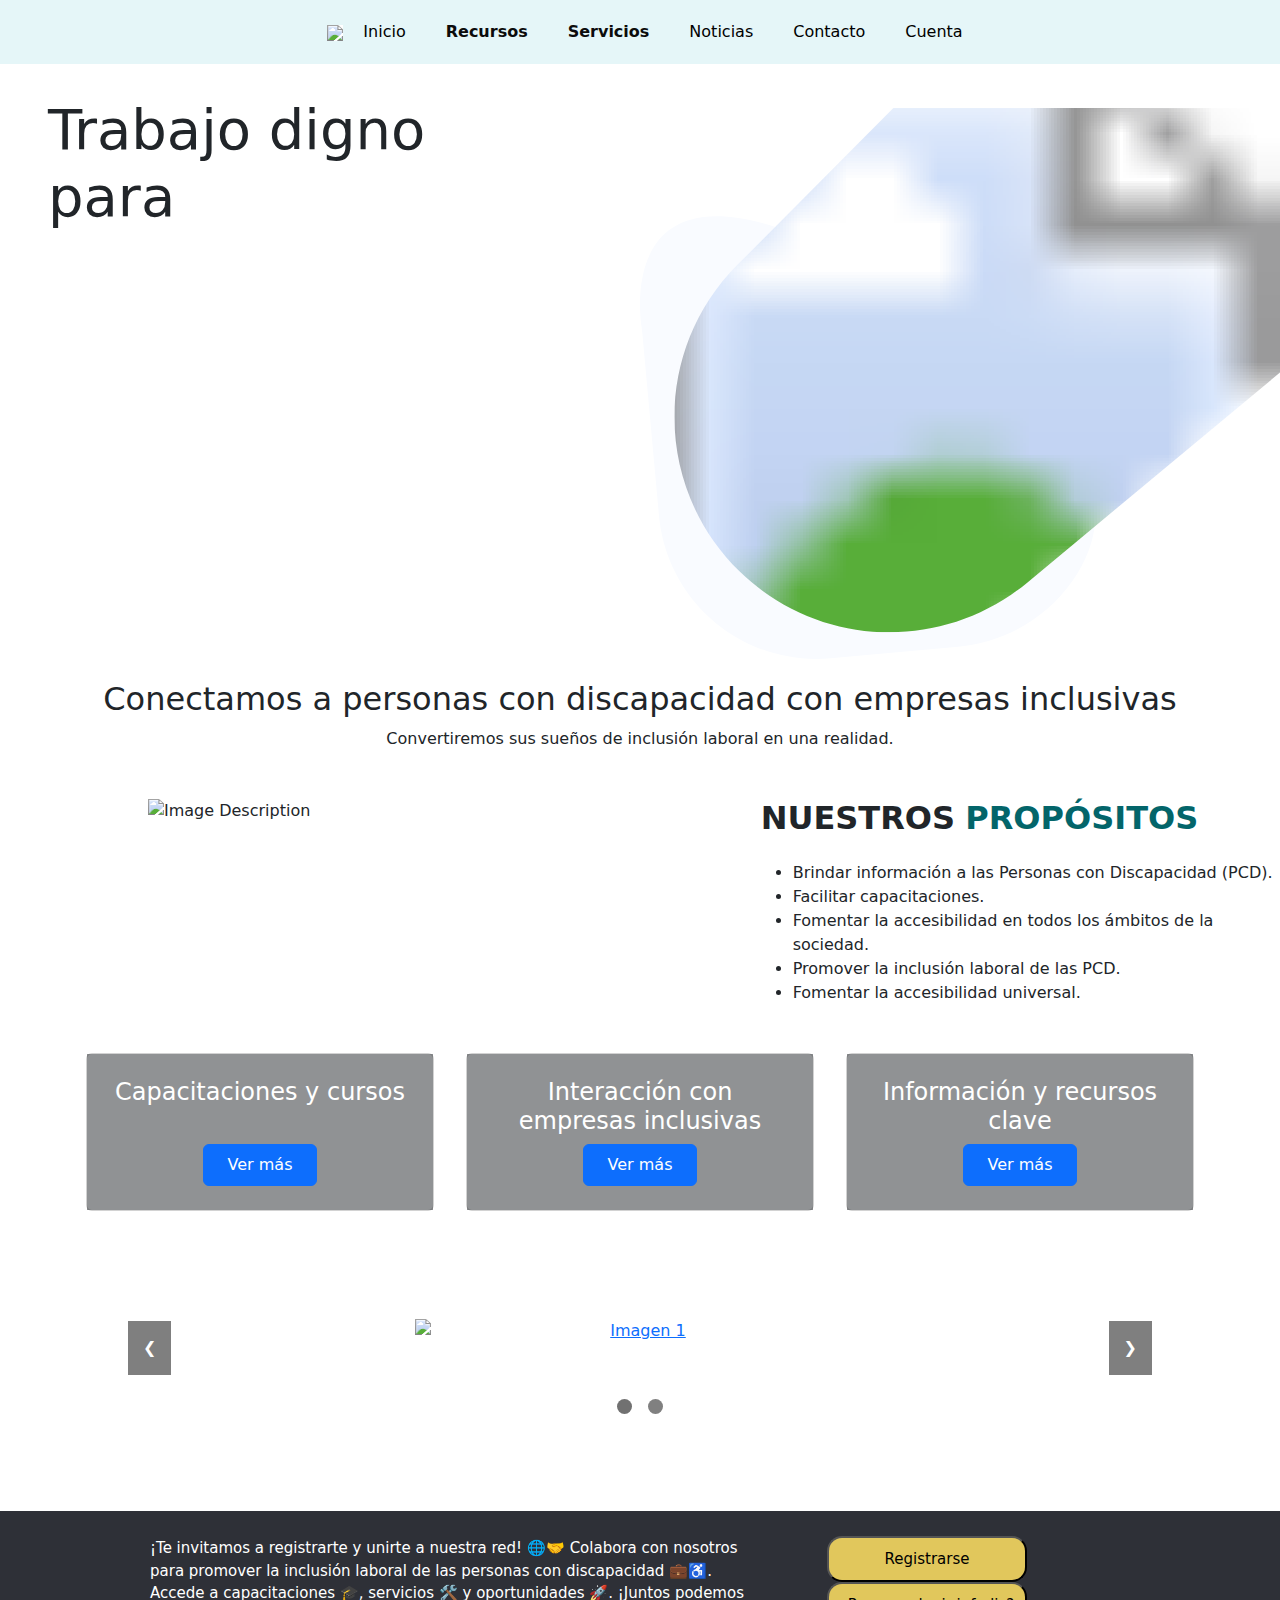
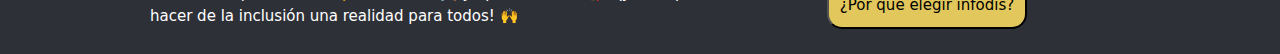
==== commit ba22168d: "agregando estilo" ====
--- a/index.html
+++ b/index.html
@@ -133,7 +133,7 @@
         <!-- End Row -->
       </div>
 
-      <div class="container">
+  <div class="container">
     <div class="row mb-5 mb-md-0 justify-content-center">
       <div class="col-sm-6 col-lg-4 mb-4 mb-lg-0 px-3">
         <!-- Card -->
@@ -185,8 +185,8 @@
 
   <div class="carousel-container">
     <div class="carousel-slide">
-      <img src="https://fundades.org/wp-content/uploads/2020/09/logo-Fundades-web-2020.png" alt="Imagen 1" class="carousel-img">
-      <img src="assets/recursos/image-removebg-preview.png" alt="Imagen 2" class="carousel-img">
+      <a href="https://fundades.org/"><img src="https://fundades.org/wp-content/uploads/2020/09/logo-Fundades-web-2020.png" alt="Imagen 1" class="carousel-img"></a>
+      <a href="assets/OMAPED.html"><img src="assets/recursos/image-removebg-preview.png" alt="Imagen 2" class="carousel-img"></a>
     </div>
     <div class="carousel-buttons">
       <button class="prev-button">&#10094;</button>
--- a/assets/css/styles.css
+++ b/assets/css/styles.css
@@ -105,8 +105,8 @@
 }
 
 .device-browser-img {
-  max-width: 90%; /* Ajusta según sea necesario */
-  margin: 0 100px; /* Centra la imagen */
+  max-width: 90%;
+  margin: 0 100px;
   width: 450px;
 }
 
@@ -137,7 +137,6 @@
 image {
   width: 100%;
   height: 100%;
-  preserveAspectRatio: xMidYMid slice;
 }
 
 /*cards*/
@@ -274,6 +273,11 @@
 }
 
 /*footer*/
+footer{
+  padding-left: 50px;
+  background-color:#2e3037 ;
+}
+
 .invt-f {
   background-color: #2e3037;
   color: white;
@@ -281,6 +285,7 @@
   font-size: 15px;
   text-align: left;
   margin-top: 80px;
+  margin-right: 10px;
   display: flex;
   justify-content: space-between;
   align-items: center;
@@ -295,6 +300,7 @@
   display: inline-block;
   gap: 10px;
   margin-top: auto;
+  margin-left: 65px;
 }
 
 .btn-footer button {
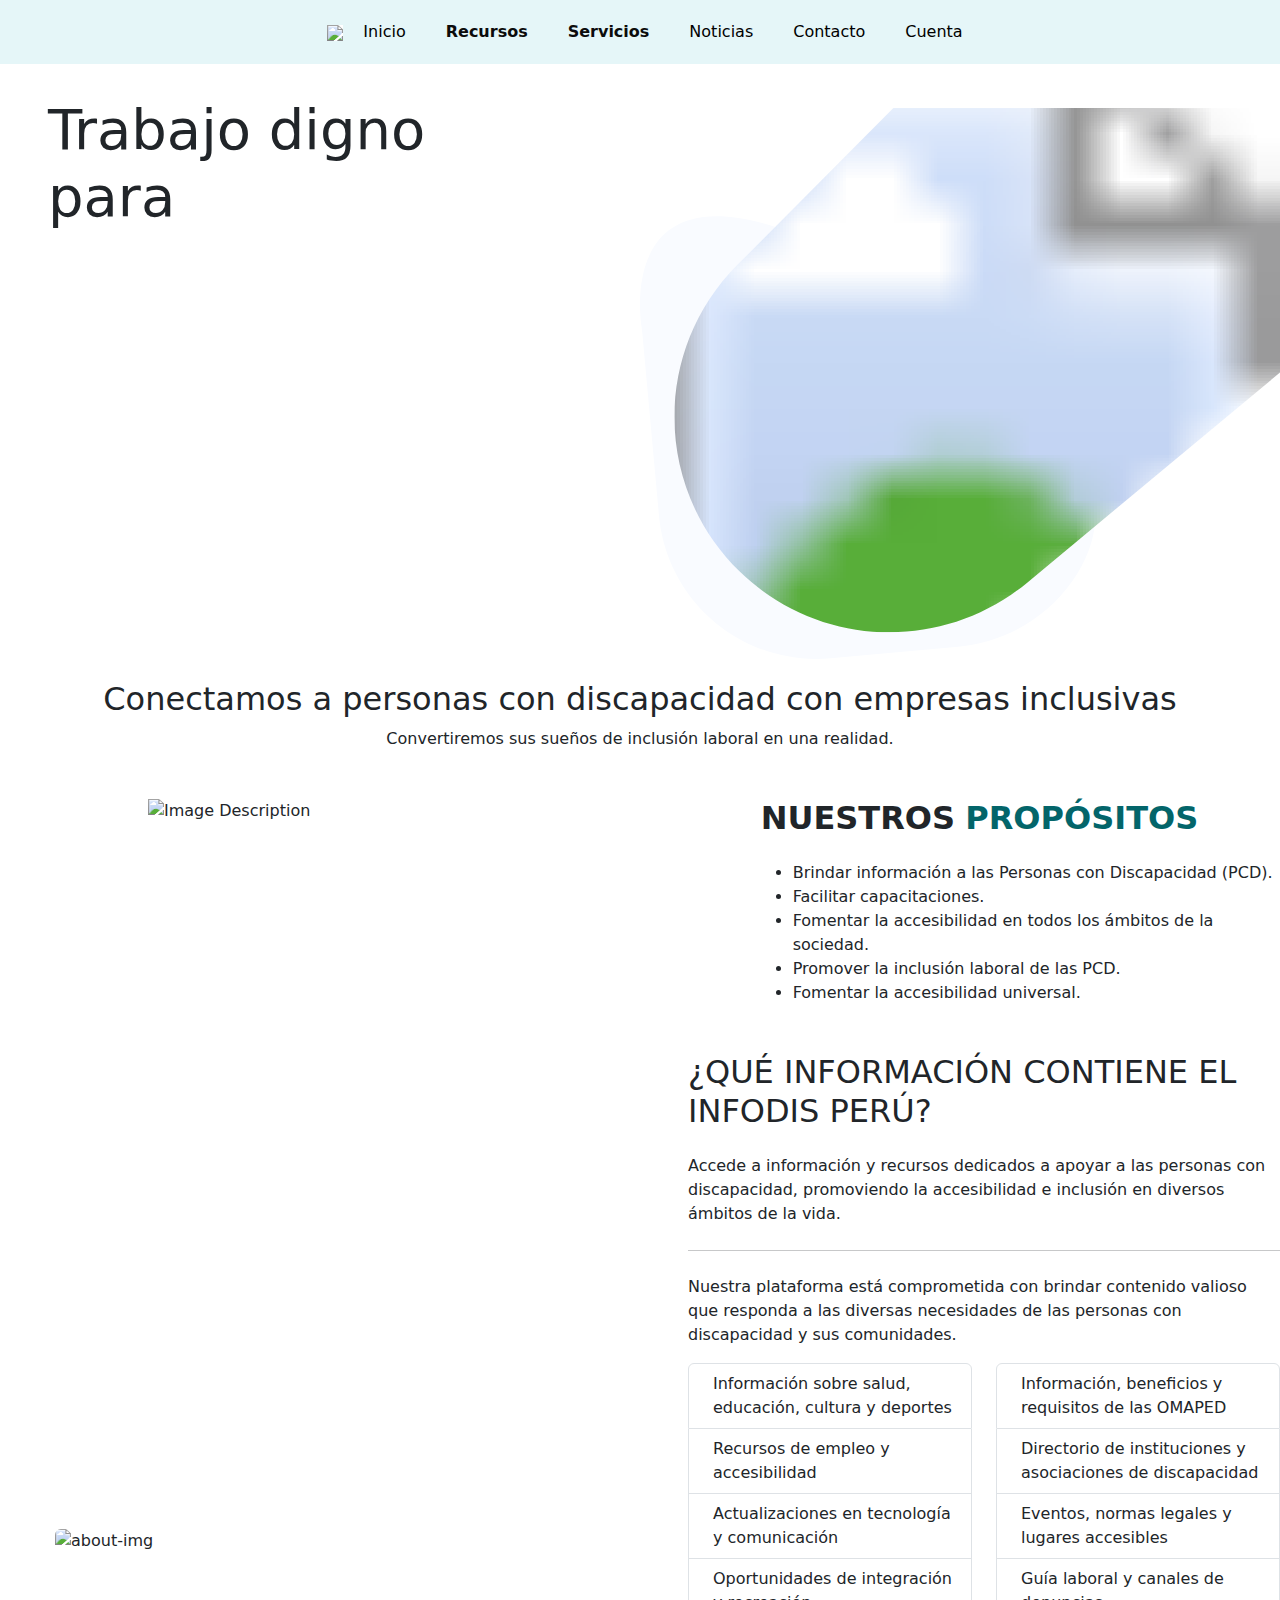
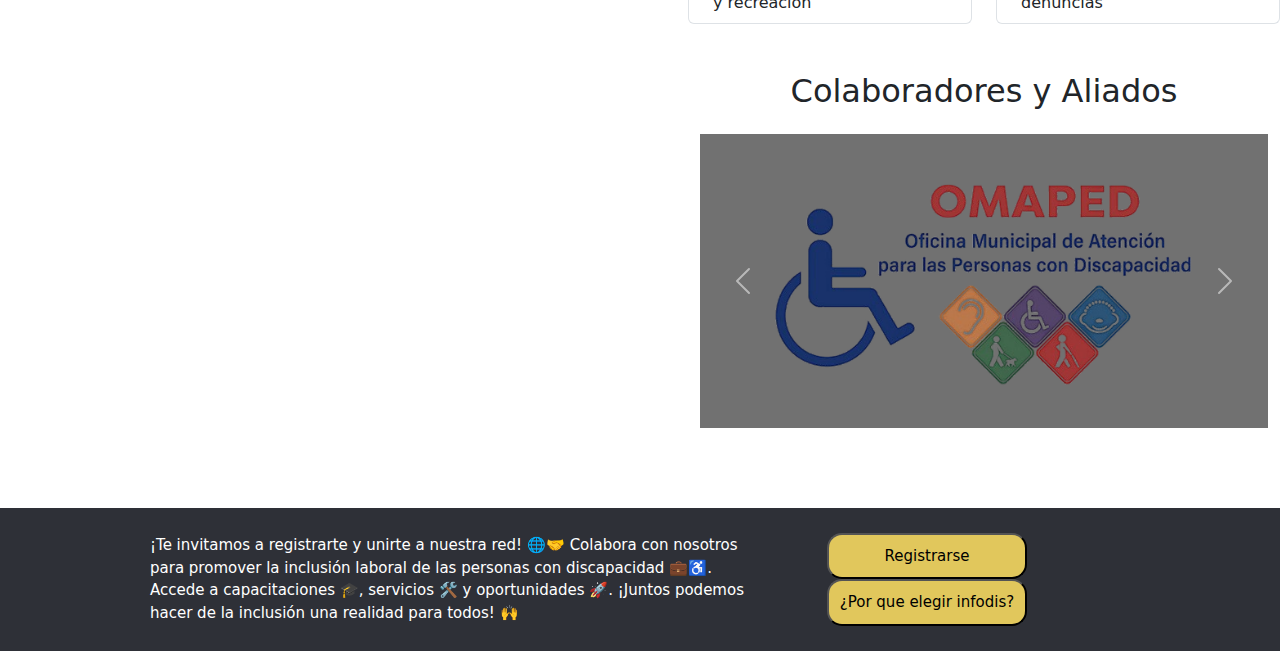
==== commit c6bcf598: "omaped" ====
--- a/index.html
+++ b/index.html
@@ -72,7 +72,7 @@
                   <use xlink:href="#mainHeroSVG1"></use>
               </clipPath>
               <g clip-path="url(#mainHeroSVG2)">
-                  <image width="1137.5" height="979.2" xlink:href="https://infodisperu.com/images/imagen-omaped-directorio.jpg?c312a78426a32627333dd59ddbbe743c" preserveAspectRatio="xMidYMid slice"></image>
+                  <image width="1137.5" height="979.2" xlink:href="https://github.com/Liliana-Paredes/pagina/blob/master/img/img1.jpg?raw=true" preserveAspectRatio="xMidYMid slice"></image>
               </g>
           </svg>
       </div>
@@ -132,72 +132,78 @@
         </div>
         <!-- End Row -->
       </div>
-
-  <div class="container">
-    <div class="row mb-5 mb-md-0 justify-content-center">
-      <div class="col-sm-6 col-lg-4 mb-4 mb-lg-0 px-3">
-        <!-- Card -->
-        <div class="card h-100 text-white position-relative d-flex w-100" style="background-image: url('https://atrevete.academy/blog/wp-content/uploads/2019/08/business-training-concept_171919-1.jpg'); background-size: cover; background-position: center;">
-          <div class="card-body d-flex flex-column align-items-center text-center bg-dark bg-opacity-50 p-4">
-            <h4 class="card-title">Capacitaciones y cursos</h4>
-            <button class="btn btn-primary mt-auto px-4 py-2" onclick="mostrarInfo('card1')">Ver más</button>
-          </div>
-        </div>
-        <!-- End Card -->
-      </div>
-      <!-- End Col -->
-
-      <div class="col-sm-6 col-lg-4 mb-4 mb-lg-0 px-3">
-        <!-- Card -->
-        <div class="card h-100 text-white position-relative d-flex w-100" style="background-image: url('https://encrypted-tbn0.gstatic.com/images?q=tbn:ANd9GcQ9P8rBwgZxgvrRd0_l9j9wcVm3qs6Va4YcvQ&s'); background-size: cover; background-position: center;">
-          <div class="card-body d-flex flex-column align-items-center text-center bg-dark bg-opacity-50 p-4">
-            <h4 class="card-title">Interacción con empresas inclusivas</h4>
-            <button class="btn btn-primary mt-auto px-4 py-2" onclick="mostrarInfo('card2')">Ver más</button>
-          </div>
-        </div>
-        <!-- End Card -->
-      </div>
-      <!-- End Col -->
-
-      <div class="col-sm-6 col-lg-4 px-3">
-        <!-- Card -->
-        <div class="card h-100 text-white position-relative d-flex w-100" style="background-image: url('https://legacy.rdstation.com/blog/wp-content/uploads/sites/2/2022/04/modelo-canvas-que-es-y-como-utilizarlo-rd-station-blog-min.jpg'); background-size: cover; background-position: center;">
-          <div class="card-body d-flex flex-column align-items-center text-center bg-dark bg-opacity-50 p-4">
-            <h4 class="card-title">Información y recursos clave</h4>
-            <button class="btn btn-primary mt-auto px-4 py-2">Ver más</button>
-          </div>
-        </div>
-        <!-- End Card -->
-      </div>
-      <!-- End Col -->
+  
+
+      <div class="row g-4 align-items-center">
+        <!-- Image -->
+        <div class="col-lg-6 position-relative ">
+          <!-- SVG decoration -->
+          <figure class="position-absolute top-0 start-0 mt-n6 ms-n5 z-index-1">
+            <svg width="117" height="98" viewBox="0 0 117 98" fill="none" xmlns="http://www.w3.org/2000/svg">
+              <path class="fill-mode" d="M53.9804 0.725277C52.9701 1.69222 52.9701 5.07654 53.9804 11.1683C54.9906 17.1634 55.7123 18.5654 57.5885 18.5654C58.3582 18.5654 59.128 18.3237 59.3685 18.0336C59.561 17.6952 59.2723 13.9241 58.7912 9.52449C58.1177 3.52942 57.6847 1.45049 57.0112 0.773624C55.9047 -0.241669 54.9425 -0.290017 53.9804 0.725277Z"></path>
+              <path class="fill-mode" d="M94.055 9.62103C87.2236 16.3413 84.8182 19.3872 85.0106 21.2244C85.1068 22.3847 85.3955 22.7715 86.3095 22.9165C87.2236 23.0616 88.3782 22.2397 91.6015 19.0004C96.9415 13.7305 101.512 8.46069 101.512 7.54209C101.512 6.62349 100.165 5.31812 99.2026 5.31812C98.7696 5.36646 96.4604 7.25201 94.055 9.62103Z"></path>
+              <path class="fill-mode" d="M23.2866 15.2294C22.2763 15.8096 22.1801 17.5984 23.046 18.7104C24.1044 20.0641 34.0148 25.9625 35.2656 25.9625C35.891 25.9625 36.7088 25.6241 37.0937 25.2373C38.537 23.4001 36.4202 21.1278 29.1077 16.5348C25.9806 14.6492 24.7779 14.3108 23.2866 15.2294Z"></path>
+              <path class="fill-mode" d="M103.433 40.37L97.8047 41.4337V42.8357C97.8047 43.851 98.1414 44.4312 99.0555 45.0114C100.21 45.6399 101.124 45.6399 107.09 44.8663C116.038 43.7543 116.038 43.7543 116.663 42.3523C117.096 41.337 117.048 40.9985 116.326 40.1283C115.22 38.8713 110.986 38.9196 103.433 40.37Z"></path>
+              <path class="fill-mode" d="M3.94616 46.1232C0.193694 46.8485 -1.20145 49.2175 1.20397 50.7646C1.97371 51.2481 2.83967 51.4414 3.80184 51.1997C4.57157 51.0547 8.42026 50.7162 12.4133 50.5228C17.8495 50.2328 19.7739 49.9427 20.3512 49.4109C21.5058 48.2505 20.3993 46.8001 17.8495 46.1232C15.3479 45.4947 7.12133 45.4947 3.94616 46.1232Z"></path>
+              <path class="fill-mode" d="M89.1454 69.9584C88.9529 70.1034 88.8086 70.7803 88.8086 71.4088C88.8086 72.7142 90.2518 73.8262 97.6125 77.9357C103.915 81.465 104.877 81.7551 106.416 80.4981C108.244 79.0477 107.234 77.5006 102.664 74.8898C95.3032 70.6352 90.3 68.7981 89.1454 69.9584Z"></path>
+              <path class="fill-mode" d="M30.8398 72.8111C28.3382 74.9384 21.2181 86.9769 20.0635 91.038C19.0532 94.519 21.9397 95.9211 24.0565 93.0203C24.6819 92.1984 26.3657 89.2975 27.7609 86.6868C29.1079 84.0277 31.369 80.1115 32.6198 77.8876C34.929 74.0681 35.2177 72.8111 33.9187 71.9408C33.0047 71.3123 32.3312 71.5541 30.8398 72.8111Z"></path>
+              <path class="fill-mode" d="M60.9544 80.7401C60.1365 81.707 60.0884 93.6488 60.9063 95.7277C61.243 96.4529 62.0128 97.3232 62.7825 97.6616C63.889 98.1935 64.1776 98.1451 65.0436 97.0815C65.5247 96.4529 65.8133 95.631 65.669 95.1959C65.5247 94.8091 65.2841 91.6666 65.0917 88.2823C64.9474 84.8979 64.6106 81.6103 64.4182 80.9818C63.889 79.6764 61.9165 79.5314 60.9544 80.7401Z"></path>
+            </svg>
+          </figure>
+          <!-- Image -->
+          <img src="https://fundades.org/wp-content/uploads/2024/08/MG_4182-540x540.jpg" style="width: 450px;margin-left: 55px;"class="rounded " alt="about-img">
+        </div>
+        <!-- Content -->
+        <div class="col-lg-6 ps-md-5">
+          <h2 class="mb-4">¿QUÉ INFORMACIÓN CONTIENE EL INFODIS PERÚ?</h2>
+          <p class="mb-0">Accede a información y recursos dedicados a apoyar a las personas con discapacidad, promoviendo la accesibilidad e inclusión en diversos ámbitos de la vida.</p>
+
+        <hr class="my-4">
+        <p>Nuestra plataforma está comprometida con brindar contenido valioso que responda a las diversas necesidades de las personas con discapacidad y sus comunidades.</p>
+
+        <!-- List -->
+        <div class="row row-cols-1 row-cols-sm-2">
+          <div class="col">
+            <ul class="list-group list-group-borderless mb-0">
+              <li class="list-group-item d-flex"><i class="bi bi-patch-check-fill text-primary me-2"></i>Información sobre salud, educación, cultura y deportes</li>
+              <li class="list-group-item d-flex"><i class="bi bi-patch-check-fill text-primary me-2"></i>Recursos de empleo y accesibilidad</li>
+              <li class="list-group-item d-flex"><i class="bi bi-patch-check-fill text-primary me-2"></i>Actualizaciones en tecnología y comunicación</li>
+              <li class="list-group-item d-flex"><i class="bi bi-patch-check-fill text-primary me-2"></i>Oportunidades de integración y recreación</li>
+            </ul>
+          </div>
+          <div class="col">
+            <ul class="list-group list-group-borderless mb-0">
+              <li class="list-group-item d-flex"><i class="bi bi-patch-check-fill text-primary me-2"></i>Información, beneficios y requisitos de las OMAPED</li>
+              <li class="list-group-item d-flex"><i class="bi bi-patch-check-fill text-primary me-2"></i>Directorio de instituciones y asociaciones de discapacidad</li>
+              <li class="list-group-item d-flex"><i class="bi bi-patch-check-fill text-primary me-2"></i>Eventos, normas legales y lugares accesibles</li>
+              <li class="list-group-item d-flex"><i class="bi bi-patch-check-fill text-primary me-2"></i>Guía laboral y canales de denuncias</li>
+            </ul>
+          </div>
+        </div>
+
+  <!-- Carrusel de Colaboradores y Aliados -->
+  <div class="container mt-5 w-100">
+    <h2 class="text-center mb-4">Colaboradores y Aliados</h2>
+    <div id="carruselColaboradores" class="carousel slide" data-bs-ride="carousel">
+      <div class="carousel-inner">
+        <div class="carousel-item active">
+          <a href="assets/OMAPED.html"><img src="assets/recursos/image-removebg-preview.png" class="d-block w-100" alt="Colaborador 1"></a>
+        </div>
+        <div class="carousel-item">
+          <a href="#"></a><img src="https://fundades.org/wp-content/uploads/2020/09/logo-Fundades-web-2020.png" class="d-block w-100" alt="Colaborador 2">
+        </div>
+      </div>
+      <button class="carousel-control-prev" type="button" data-bs-target="#carruselColaboradores" data-bs-slide="prev">
+        <span class="carousel-control-prev-icon" aria-hidden="true"></span>
+        <span class="visually-hidden">Anterior</span>
+      </button>
+      <button class="carousel-control-next" type="button" data-bs-target="#carruselColaboradores" data-bs-slide="next">
+        <span class="carousel-control-next-icon" aria-hidden="true"></span>
+        <span class="visually-hidden">Siguiente</span>
+      </button>
     </div>
   </div>
-
-  <!-- Modal for 'Ver más' info -->
-  <div id="infoModal" class="info-modal" style="display: none;">
-    <div class="modal-content">
-      <span class="close-btn" ">×</span>
-      <div id="infoContent"></div>
-      <button class="btn btn-primary"">Volver</button>
-    </div>
-  </div>
-
-
-  <div class="carousel-container">
-    <div class="carousel-slide">
-      <a href="https://fundades.org/"><img src="https://fundades.org/wp-content/uploads/2020/09/logo-Fundades-web-2020.png" alt="Imagen 1" class="carousel-img"></a>
-      <a href="assets/OMAPED.html"><img src="assets/recursos/image-removebg-preview.png" alt="Imagen 2" class="carousel-img"></a>
-    </div>
-    <div class="carousel-buttons">
-      <button class="prev-button">&#10094;</button>
-      <button class="next-button">&#10095;</button>
-    </div>
-    <div class="carousel-dots">
-      <span class="dot"></span>
-      <span class="dot"></span>
-    </div>
-  </div>
-  
+  <!-- Fin del Carrusel -->
   </main>
   
   <footer>
